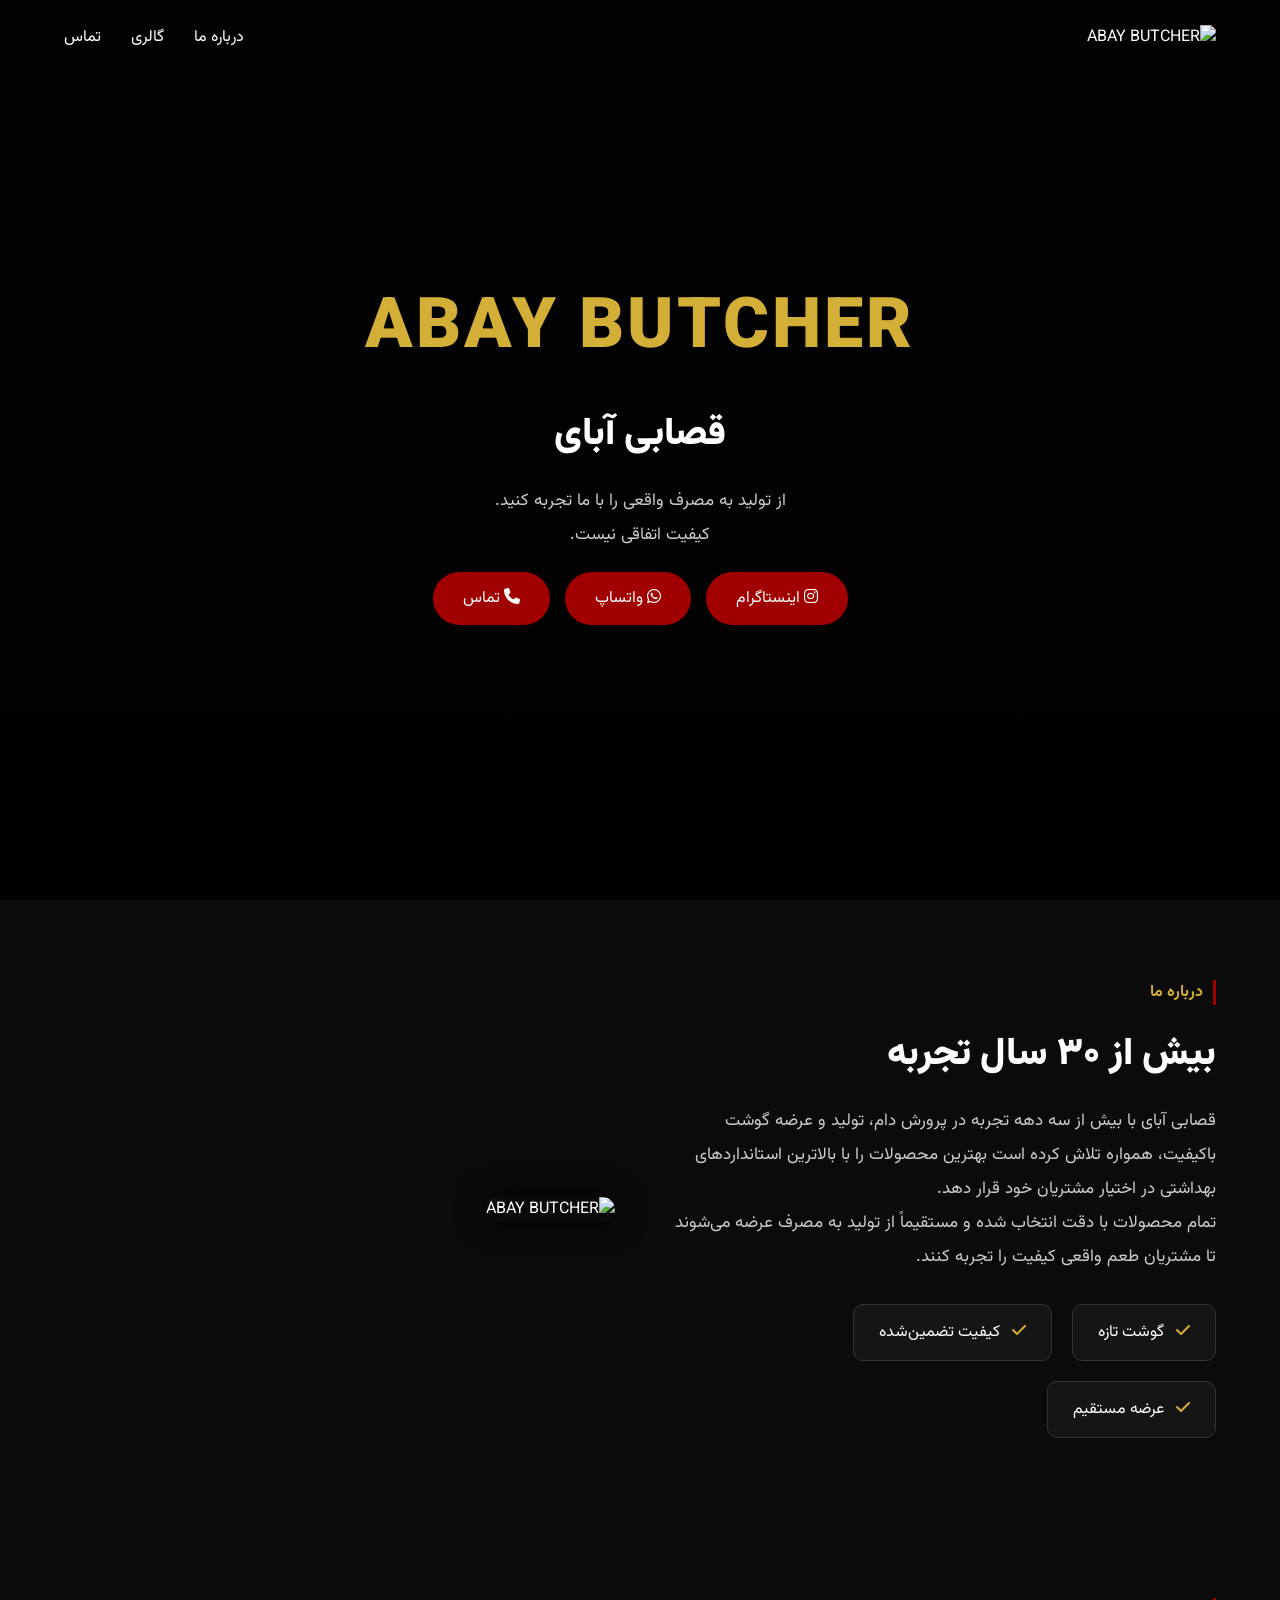
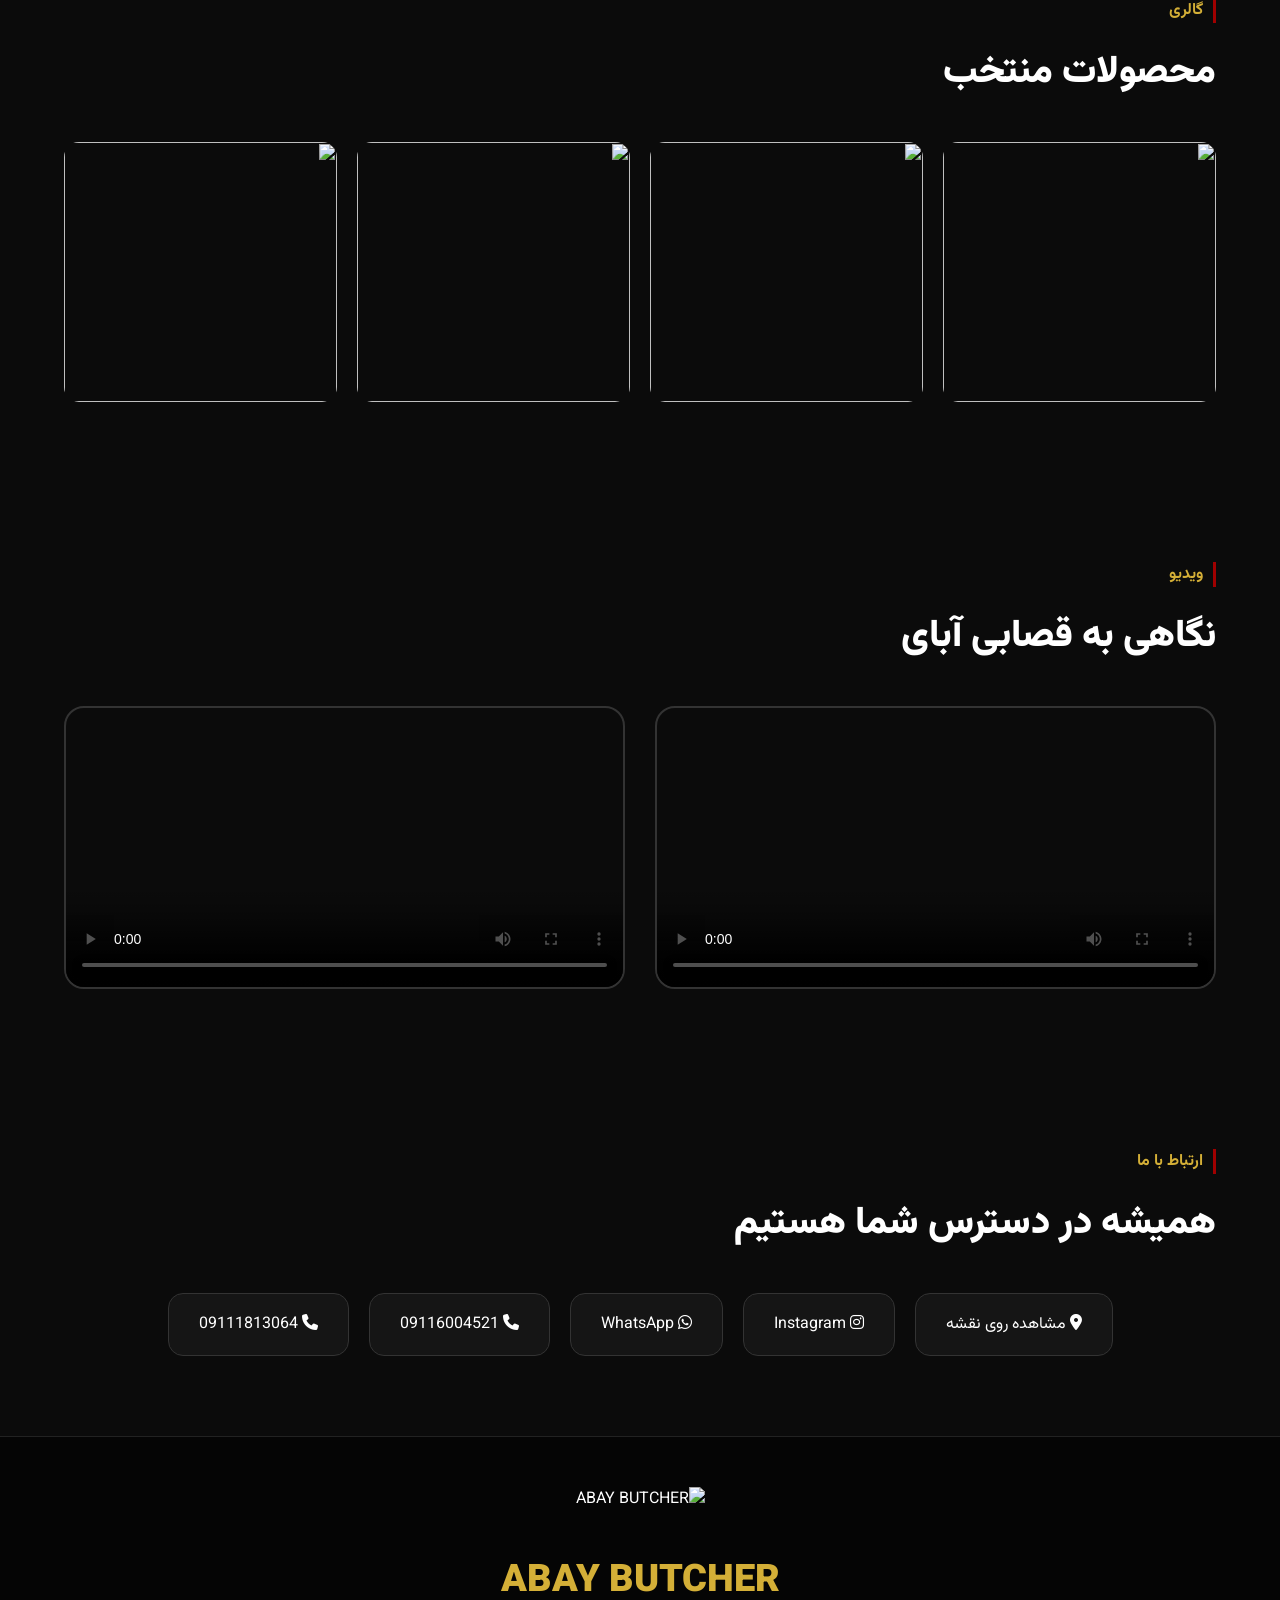
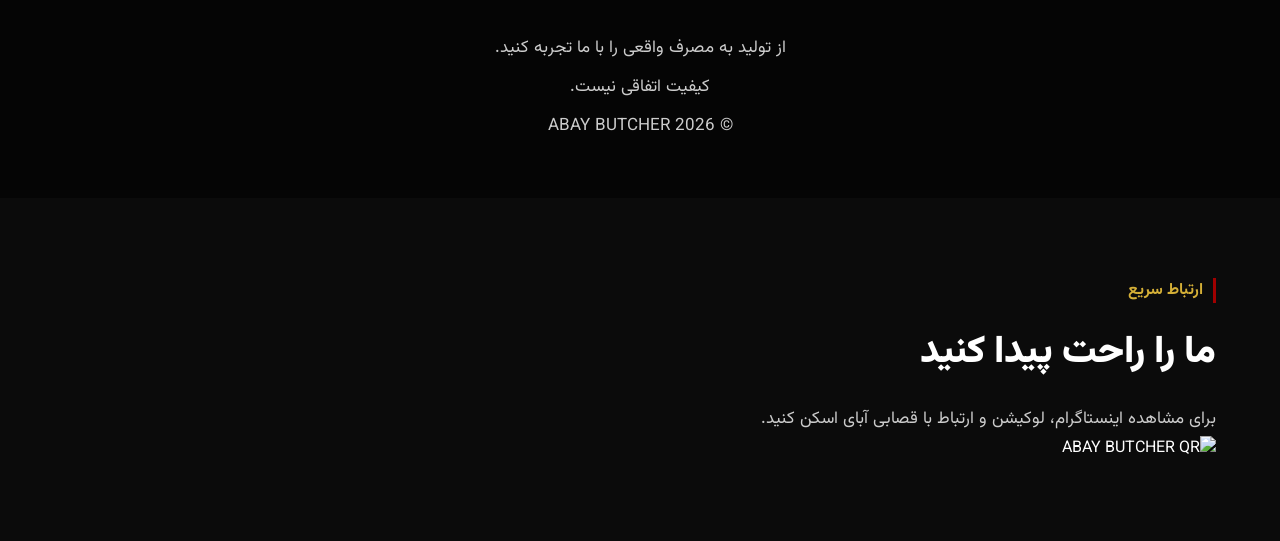
==== index.html @ 2b8b3b9b "Update index.html" ====
<!DOCTYPE html>
<html lang="fa" dir="rtl">

<head>

<meta charset="UTF-8">

<meta name="viewport" content="width=device-width, initial-scale=1.0">

<title>ABAY BUTCHER | قصابی آبای</title>

<meta name="description" content="قصابی آبای | بیش از ۳۰ سال تجربه در تولید و عرضه گوشت تازه و باکیفیت">

<link rel="stylesheet" href="style.css">

<link rel="preconnect" href="https://fonts.googleapis.com">

<link rel="preconnect" href="https://fonts.gstatic.com" crossorigin>

<link href="https://fonts.googleapis.com/css2?family=Vazirmatn:wght@300;400;500;700;900&display=swap" rel="stylesheet">

<link rel="stylesheet" href="https://cdnjs.cloudflare.com/ajax/libs/font-awesome/6.7.2/css/all.min.css">

</head>

<body>

<header class="hero">

<div class="overlay"></div>

<nav>

<div class="logo">

<img src="images/logo.png" alt="ABAY BUTCHER">

</div>

<ul>

<li><a href="#about">درباره ما</a></li>

<li><a href="#gallery">گالری</a></li>

<li><a href="#contact">تماس</a></li>

</ul>

</nav>

<div class="hero-content">

<h1>ABAY BUTCHER</h1>

<h2>قصابی آبای</h2>

<p>

از تولید به مصرف واقعی را با ما تجربه کنید.

<br>

کیفیت اتفاقی نیست.

</p>

<div class="hero-buttons">

<a href="https://www.instagram.com/abay_butcher?igsh=eGtia214ZDFleWhj" target="_blank">

<i class="fa-brands fa-instagram"></i>

اینستاگرام

</a>

<a href="https://wa.me/message/35OUMAJHIBLJH1" target="_blank">

<i class="fa-brands fa-whatsapp"></i>

واتساپ

</a>

<a href="tel:+989116004521">

<i class="fa-solid fa-phone"></i>

تماس

</a>

</div>

</div>

</header><section id="about">

<div class="container">

<div class="about-grid">

<div class="about-text">

<span class="section-tag">درباره ما</span>

<h2>بیش از ۳۰ سال تجربه</h2>

<p>

قصابی آبای با بیش از سه دهه تجربه در پرورش دام، تولید و عرضه گوشت باکیفیت، همواره تلاش کرده است بهترین محصولات را با بالاترین استانداردهای بهداشتی در اختیار مشتریان خود قرار دهد.

</p>

<p>

تمام محصولات با دقت انتخاب شده و مستقیماً از تولید به مصرف عرضه می‌شوند تا مشتریان طعم واقعی کیفیت را تجربه کنند.

</p>

<div class="features">

<div>

<i class="fa-solid fa-check"></i>

گوشت تازه

</div>

<div>

<i class="fa-solid fa-check"></i>

کیفیت تضمین‌شده

</div>

<div>

<i class="fa-solid fa-check"></i>

عرضه مستقیم

</div>

</div>

</div>

<div class="about-image">

<img src="images/owner.jpg" alt="ABAY BUTCHER">

</div>

</div>

</div>

</section>

<section id="gallery">

<div class="container">

<span class="section-tag">گالری</span>

<h2>محصولات منتخب</h2>

<div class="gallery">

<img src="images/gallery1.jpg" alt="">

<img src="images/gallery2.jpg" alt="">

<img src="images/gallery3.jpg" alt="">

<img src="images/gallery4.jpg" alt="">

</div>

</div>

</section><section id="videos">

<div class="container">

<span class="section-tag">ویدیو</span>

<h2>نگاهی به قصابی آبای</h2>

<div class="video-grid">

<video controls poster="images/gallery1.jpg">

<source src="videos/intro.mp4" type="video/mp4">

</video>

<video controls poster="images/gallery2.jpg">

<source src="videos/showcase.mp4" type="video/mp4">

</video>

</div>

</div>

</section>

<section id="contact">

<div class="container">

<span class="section-tag">ارتباط با ما</span>

<h2>همیشه در دسترس شما هستیم</h2>

<div class="contact-box">

<a href="https://maps.app.goo.gl/g9ezzbFCmWpjPwpQ7" target="_blank">

<i class="fa-solid fa-location-dot"></i>

مشاهده روی نقشه

</a>

<a href="https://www.instagram.com/abay_butcher?igsh=eGtia214ZDFleWhj" target="_blank">

<i class="fa-brands fa-instagram"></i>

Instagram

</a>

<a href="https://wa.me/message/35OUMAJHIBLJH1" target="_blank">

<i class="fa-brands fa-whatsapp"></i>

WhatsApp

</a>

<a href="tel:+989116004521">

<i class="fa-solid fa-phone"></i>

09116004521

</a>

<a href="tel:+989111813064">

<i class="fa-solid fa-phone"></i>

09111813064

</a>

</div>

</div>

</section>

<footer>

<img src="images/logo.png" class="footer-logo" alt="ABAY BUTCHER">

<h2>ABAY BUTCHER</h2>

<p>

از تولید به مصرف واقعی را با ما تجربه کنید.

</p>

<p>

کیفیت اتفاقی نیست.

</p>

<p>

© 2026 ABAY BUTCHER

</p>

</footer>

<script src="script.js"></script>

</body>

</html>
<section id="qr">

<div class="container qr-box">

<span class="section-tag">ارتباط سریع</span>

<h2>ما را راحت پیدا کنید</h2>

<p>
برای مشاهده اینستاگرام، لوکیشن و ارتباط با قصابی آبای اسکن کنید.
</p>

<img src="images/abay-qr.png" alt="ABAY BUTCHER QR">

</div>

</section>
---- style.css ----
@import url('https://fonts.googleapis.com/css2?family=Vazirmatn:wght@300;400;500;700;900&display=swap');

*{
    margin:0;
    padding:0;
    box-sizing:border-box;
}

html{
    scroll-behavior:smooth;
}

body{
    font-family:'Vazirmatn',sans-serif;
    background:#0b0b0b;
    color:#fff;
    direction:rtl;
}

a{
    text-decoration:none;
    color:white;
}

.container{
    width:90%;
    max-width:1200px;
    margin:auto;
}

section{
    padding:80px 0;
}

h2{
    font-size:38px;
    margin:20px 0;
    font-weight:900;
}

p{
    color:#ccc;
    line-height:2;
    font-size:17px;
}


/* HERO */

.hero{
    height:100vh;
    background:
    linear-gradient(rgba(0,0,0,.75),rgba(0,0,0,.9)),
    url("images/background.jpg") center/cover;
    position:relative;
}

nav{
    display:flex;
    justify-content:space-between;
    align-items:center;
    padding:25px 5%;
    position:relative;
    z-index:2;
}

.logo img{
    width:90px;
}

nav ul{
    display:flex;
    list-style:none;
    gap:30px;
}

nav ul li a{
    transition:.3s;
}

nav ul li a:hover{
    color:#d4af37;
}


.hero-content{
    position:absolute;
    top:50%;
    left:50%;
    transform:translate(-50%,-50%);
    text-align:center;
    width:90%;
}

.hero-content h1{
    font-size:70px;
    font-weight:900;
    color:#d4af37;
    letter-spacing:3px;
}

.hero-content h2{
    color:#fff;
}

.hero-content p{
    margin:20px 0;
}


.hero-buttons{
    display:flex;
    justify-content:center;
    gap:15px;
    flex-wrap:wrap;
}

.hero-buttons a{
    background:#a00000;
    padding:14px 30px;
    border-radius:30px;
    transition:.3s;
}

.hero-buttons a:hover{
    background:#d4af37;
    color:#000;
}


/* SECTION TITLE */

.section-tag{
    color:#d4af37;
    border-right:3px solid #a00000;
    padding-right:10px;
    font-weight:bold;
}


/* ABOUT */

.about-grid{
    display:grid;
    grid-template-columns:1fr 1fr;
    gap:50px;
    align-items:center;
}

.about-image img{
    width:100%;
    border-radius:20px;
    box-shadow:0 0 30px #000;
}

.features{
    display:flex;
    gap:20px;
    margin-top:30px;
    flex-wrap:wrap;
}

.features div{
    background:#151515;
    padding:15px 25px;
    border-radius:10px;
    border:1px solid #333;
}

.features i{
    color:#d4af37;
    margin-left:8px;
}


/* GALLERY */

.gallery{
    display:grid;
    grid-template-columns:repeat(4,1fr);
    gap:20px;
    margin-top:40px;
}

.gallery img{
    width:100%;
    height:260px;
    object-fit:cover;
    border-radius:15px;
    transition:.4s;
}

.gallery img:hover{
    transform:scale(1.05);
}


/* VIDEO */

.video-grid{
    display:grid;
    grid-template-columns:1fr 1fr;
    gap:30px;
    margin-top:40px;
}

.video-grid video{
    width:100%;
    border-radius:20px;
    border:2px solid #333;
}


/* CONTACT */

.contact-box{
    display:flex;
    justify-content:center;
    gap:20px;
    flex-wrap:wrap;
    margin-top:40px;
}

.contact-box a{
    background:#151515;
    border:1px solid #333;
    padding:18px 30px;
    border-radius:15px;
    transition:.3s;
}

.contact-box a:hover{
    background:#a00000;
    border-color:#d4af37;
}


/* FOOTER */

footer{
    background:#050505;
    text-align:center;
    padding:50px 20px;
    border-top:1px solid #222;
}

.footer-logo{
    width:100px;
    margin-bottom:20px;
}

footer h2,
footer h3{
    color:#d4af37;
}

footer p{
    margin:5px;
}


/* MOBILE */

@media(max-width:768px){

nav{
    flex-direction:column;
    gap:20px;
}

nav ul{
    gap:15px;
}

.hero-content h1{
    font-size:42px;
}

.about-grid{
    grid-template-columns:1fr;
}

.gallery{
    grid-template-columns:1fr 1fr;
}

.video-grid{
    grid-template-columns:1fr;
}

h2{
    font-size:30px;
}

}

@media(max-width:450px){

.gallery{
    grid-template-columns:1fr;
}

.hero-buttons a{
    width:100%;
}

}

/* SCROLL ANIMATION */

.hidden{
    opacity:0;
    transform:translateY(40px);
    transition:all .8s ease;
}

.show{
    opacity:1;
    transform:translateY(0);
}


/* PREMIUM EFFECTS */

.hero-content{
    animation:heroShow 1.5s ease;
}

@keyframes heroShow{
    from{
        opacity:0;
        transform:translate(-50%,-40%);
    }
    to{
        opacity:1;
        transform:translate(-50%,-50%);
    }
}


.logo img{
    transition:.4s;
}

.logo img:hover{
    transform:scale(1.1) rotate(3deg);
}


.contact-box a,
.hero-buttons a{
    position:relative;
    overflow:hidden;
}


.contact-box a::before,
.hero-buttons a::before{
    content:"";
    position:absolute;
    top:0;
    left:-100%;
    width:100%;
    height:100%;
    background:rgba(212,175,55,.25);
    transition:.4s;
}

.contact-box a:hover::before,
.hero-buttons a:hover::before{
    left:0;
}
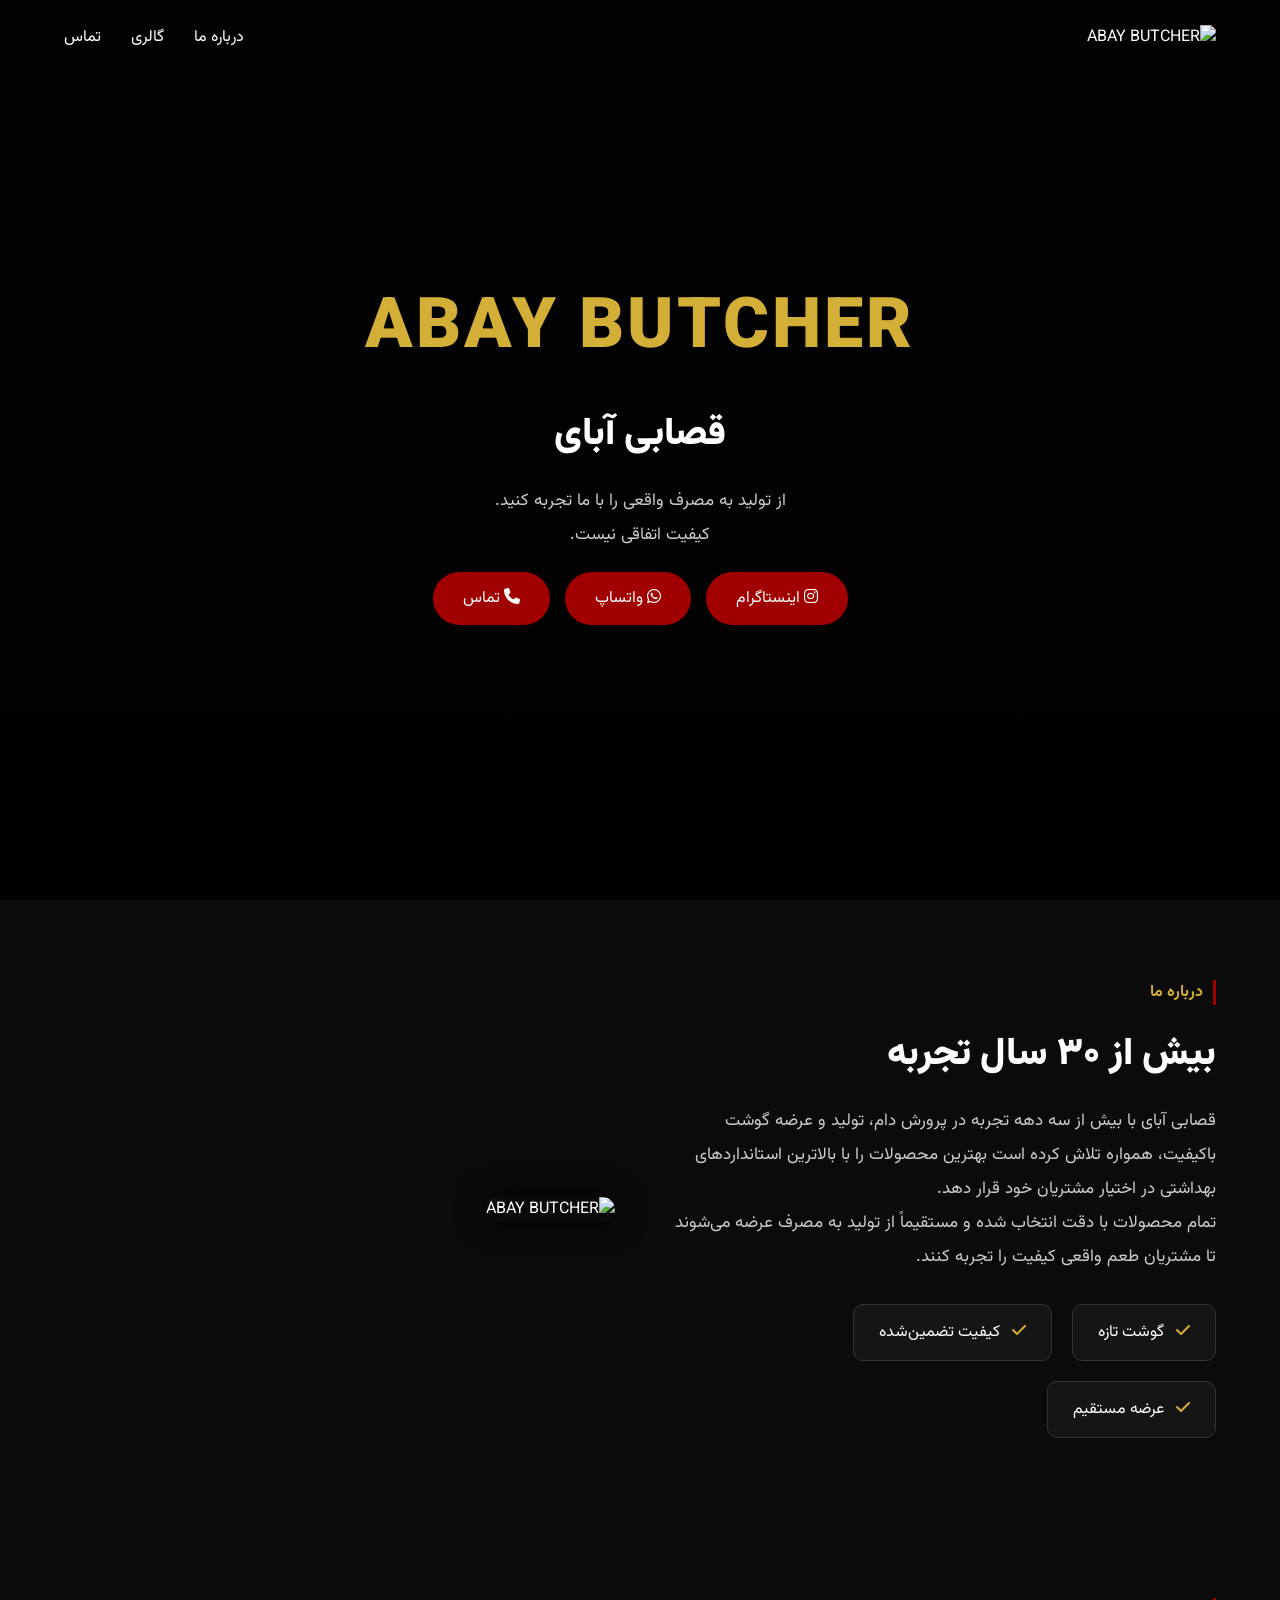
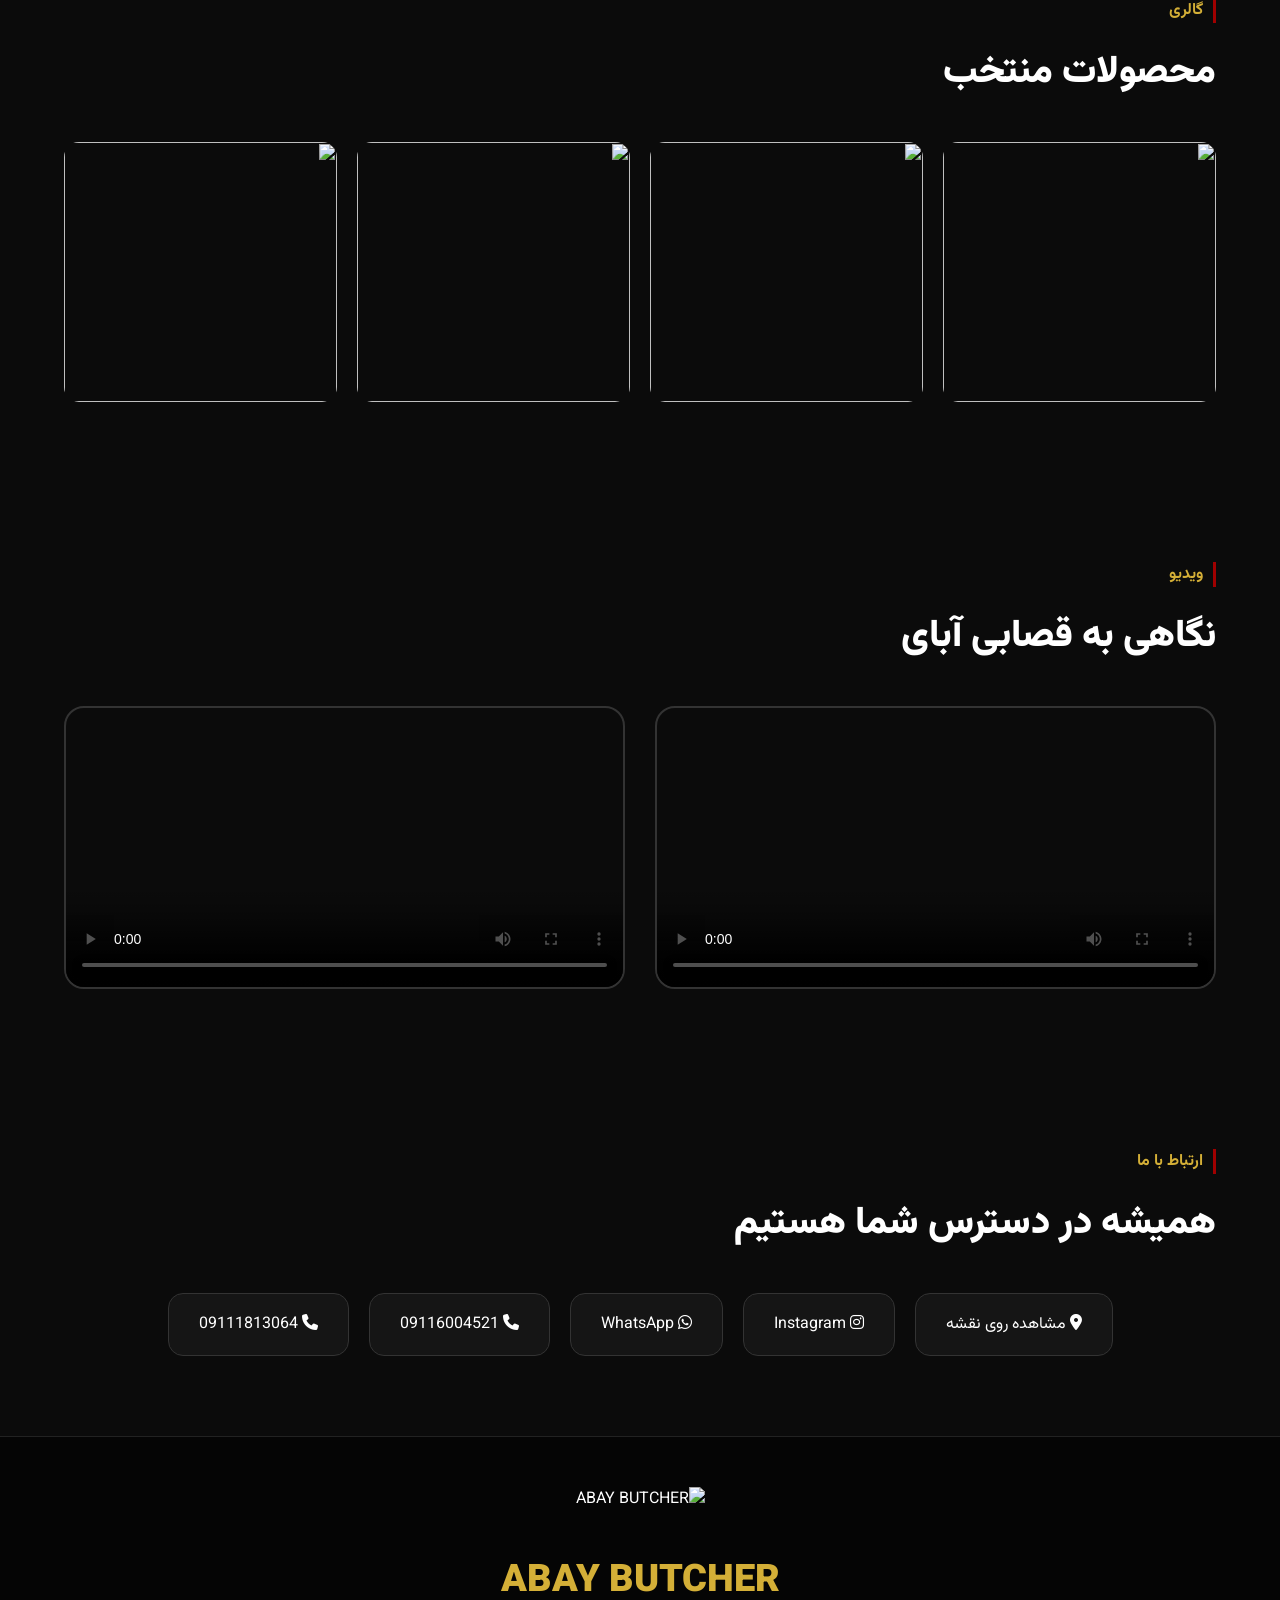
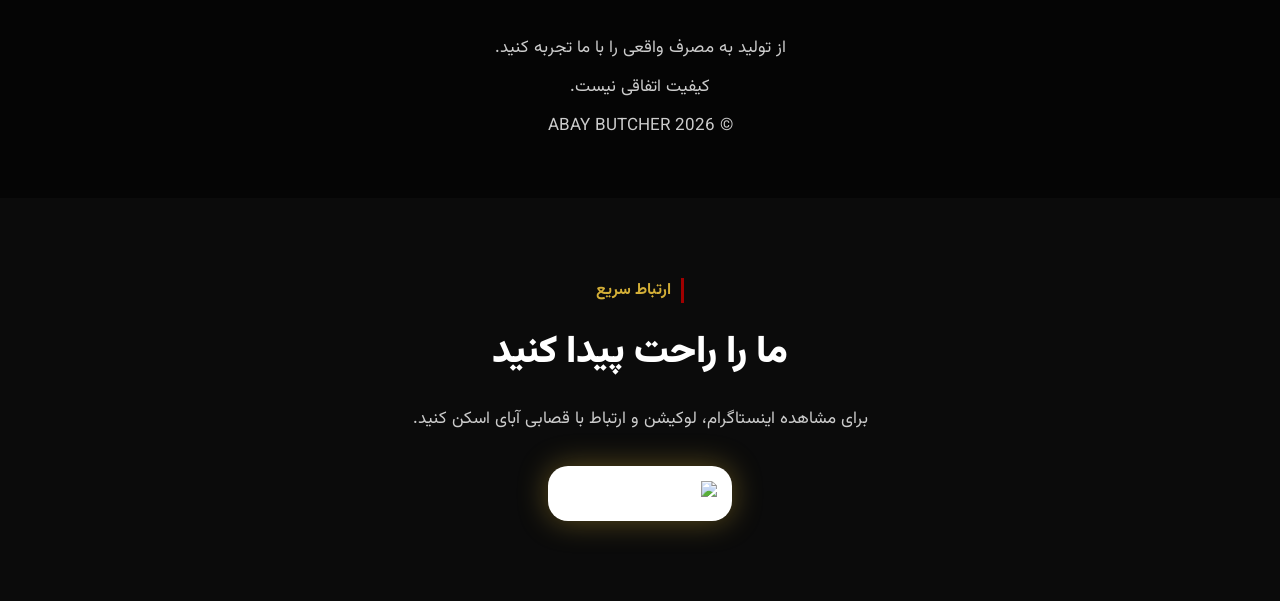
==== commit 48a23c64: "Update index.html" ====
--- a/index.html
+++ b/index.html
@@ -196,7 +196,59 @@
 <video controls poster="images/gallery1.jpg">
 
 <source src="videos/intro.mp4" type="video/mp4">
-
+<section id="products">
+
+<div class="container">
+
+<span class="section-tag">محصولات</span>
+
+<h2>محصولات ویژه آبای</h2>
+
+<div class="products-grid">
+
+<div class="product-card">
+
+<img src="images/beef.jpg" alt="گوشت گاو">
+
+<h3>گوشت گاو ممتاز</h3>
+
+<p>
+انتخاب شده از دام‌های باکیفیت، تازه و مستقیم از تولید.
+</p>
+
+</div>
+
+
+<div class="product-card">
+
+<img src="images/buffalo.jpg" alt="گوشت گاومیش">
+
+<h3>گوشت گاومیش</h3>
+
+<p>
+طعم اصیل، کیفیت بالا و مناسب برای مشتریان خاص.
+</p>
+
+</div>
+
+
+<div class="product-card">
+
+<img src="images/sheep.jpg" alt="گوشت گوسفند">
+
+<h3>گوشت گوسفندی</h3>
+
+<p>
+تازه، سالم و آماده مصرف روزانه.
+</p>
+
+</div>
+
+</div>
+
+</div>
+
+</section>
 </video>
 
 <video controls poster="images/gallery2.jpg">
--- a/style.css
+++ b/style.css
@@ -370,3 +370,21 @@
 .hero-buttons a:hover::before{
     left:0;
 }
+/* QR CODE */
+
+.qr-box{
+    text-align:center;
+}
+
+.qr-box img{
+    width:220px;
+    margin-top:30px;
+    padding:15px;
+    background:#fff;
+    border-radius:20px;
+    box-shadow:0 0 30px rgba(212,175,55,.4);
+}
+
+.qr-box p{
+    margin-top:15px;
+}
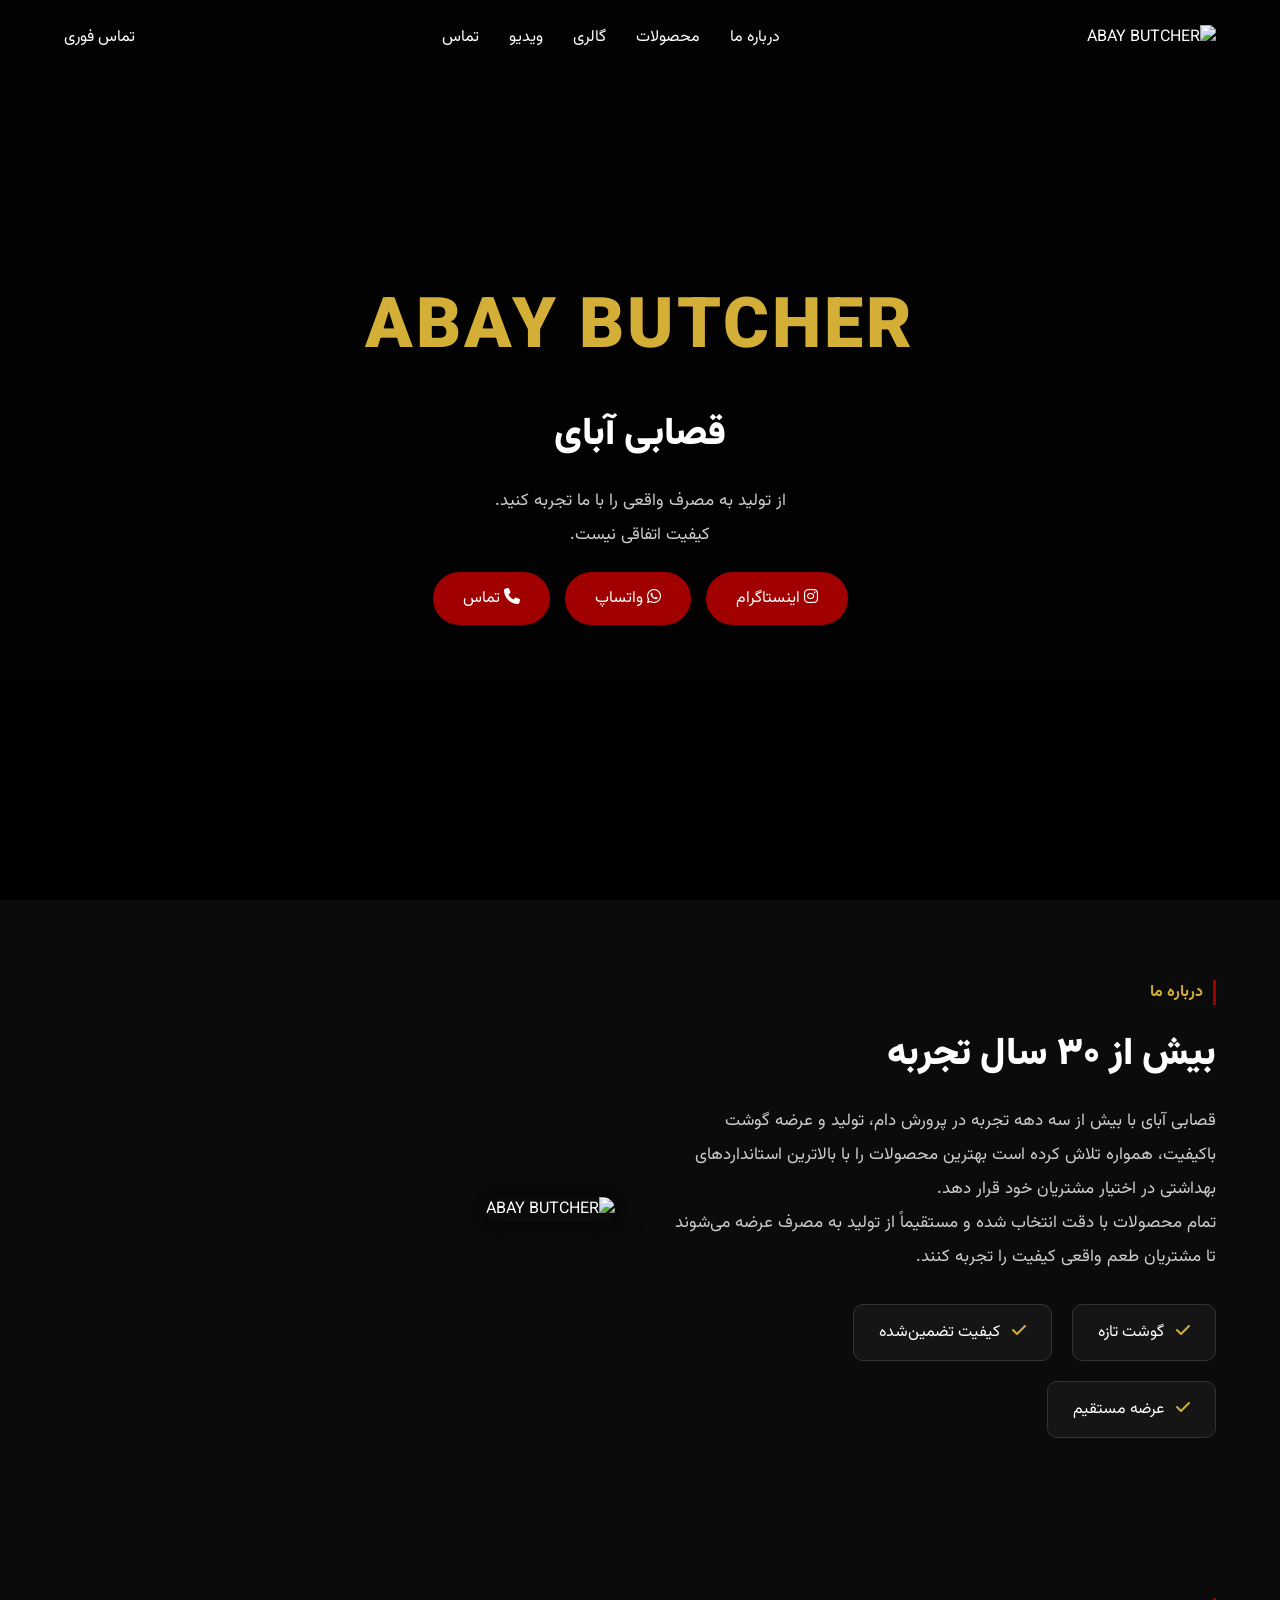
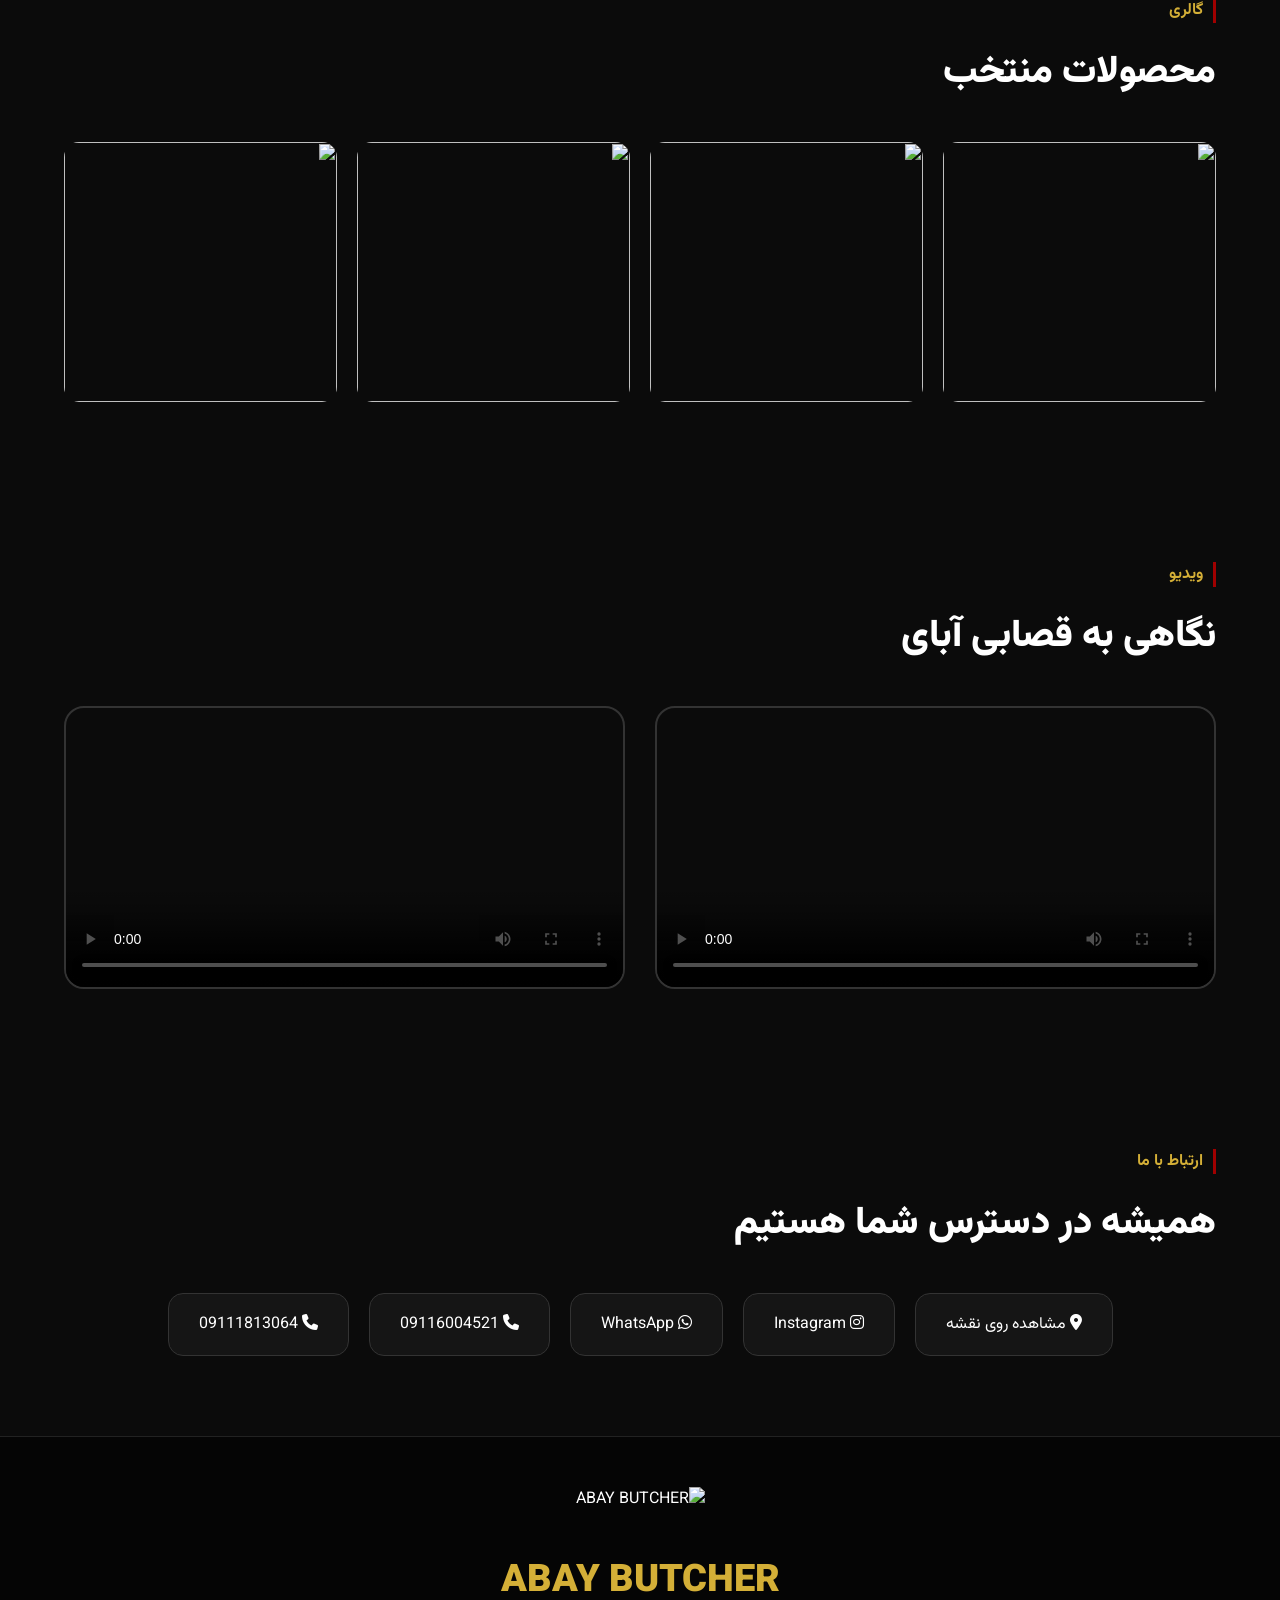
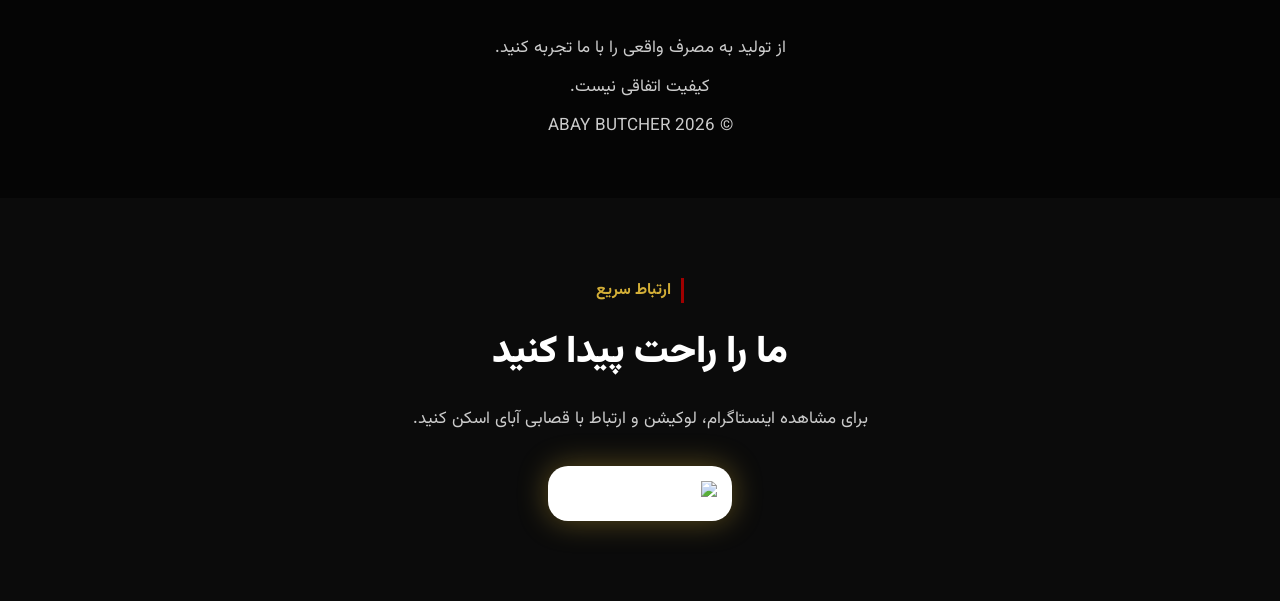
==== commit 586b7845: "Update index.html" ====
--- a/index.html
+++ b/index.html
@@ -29,26 +29,26 @@
 
 <div class="overlay"></div>
 
+
 <nav>
 
 <div class="logo">
-
 <img src="images/logo.png" alt="ABAY BUTCHER">
-
 </div>
 
 <ul>
-
 <li><a href="#about">درباره ما</a></li>
-
+<li><a href="#products">محصولات</a></li>
 <li><a href="#gallery">گالری</a></li>
-
+<li><a href="#videos">ویدیو</a></li>
 <li><a href="#contact">تماس</a></li>
-
 </ul>
 
+<a class="nav-call" href="tel:+989116004521">
+تماس فوری
+</a>
+
 </nav>
-
 <div class="hero-content">
 
 <h1>ABAY BUTCHER</h1>
--- a/style.css
+++ b/style.css
@@ -388,3 +388,54 @@
 .qr-box p{
     margin-top:15px;
 }
+/* PRODUCTS */
+
+.products-grid{
+    display:grid;
+    grid-template-columns:repeat(3,1fr);
+    gap:30px;
+    margin-top:40px;
+}
+
+
+.product-card{
+    background:#111;
+    border:1px solid #333;
+    border-radius:20px;
+    overflow:hidden;
+    transition:.4s;
+    text-align:center;
+}
+
+
+.product-card:hover{
+    transform:translateY(-10px);
+    border-color:#d4af37;
+}
+
+
+.product-card img{
+    width:100%;
+    height:250px;
+    object-fit:cover;
+}
+
+
+.product-card h3{
+    color:#d4af37;
+    margin:20px 0 10px;
+}
+
+
+.product-card p{
+    padding:0 20px 25px;
+}
+
+
+@media(max-width:768px){
+
+.products-grid{
+    grid-template-columns:1fr;
+}
+
+}
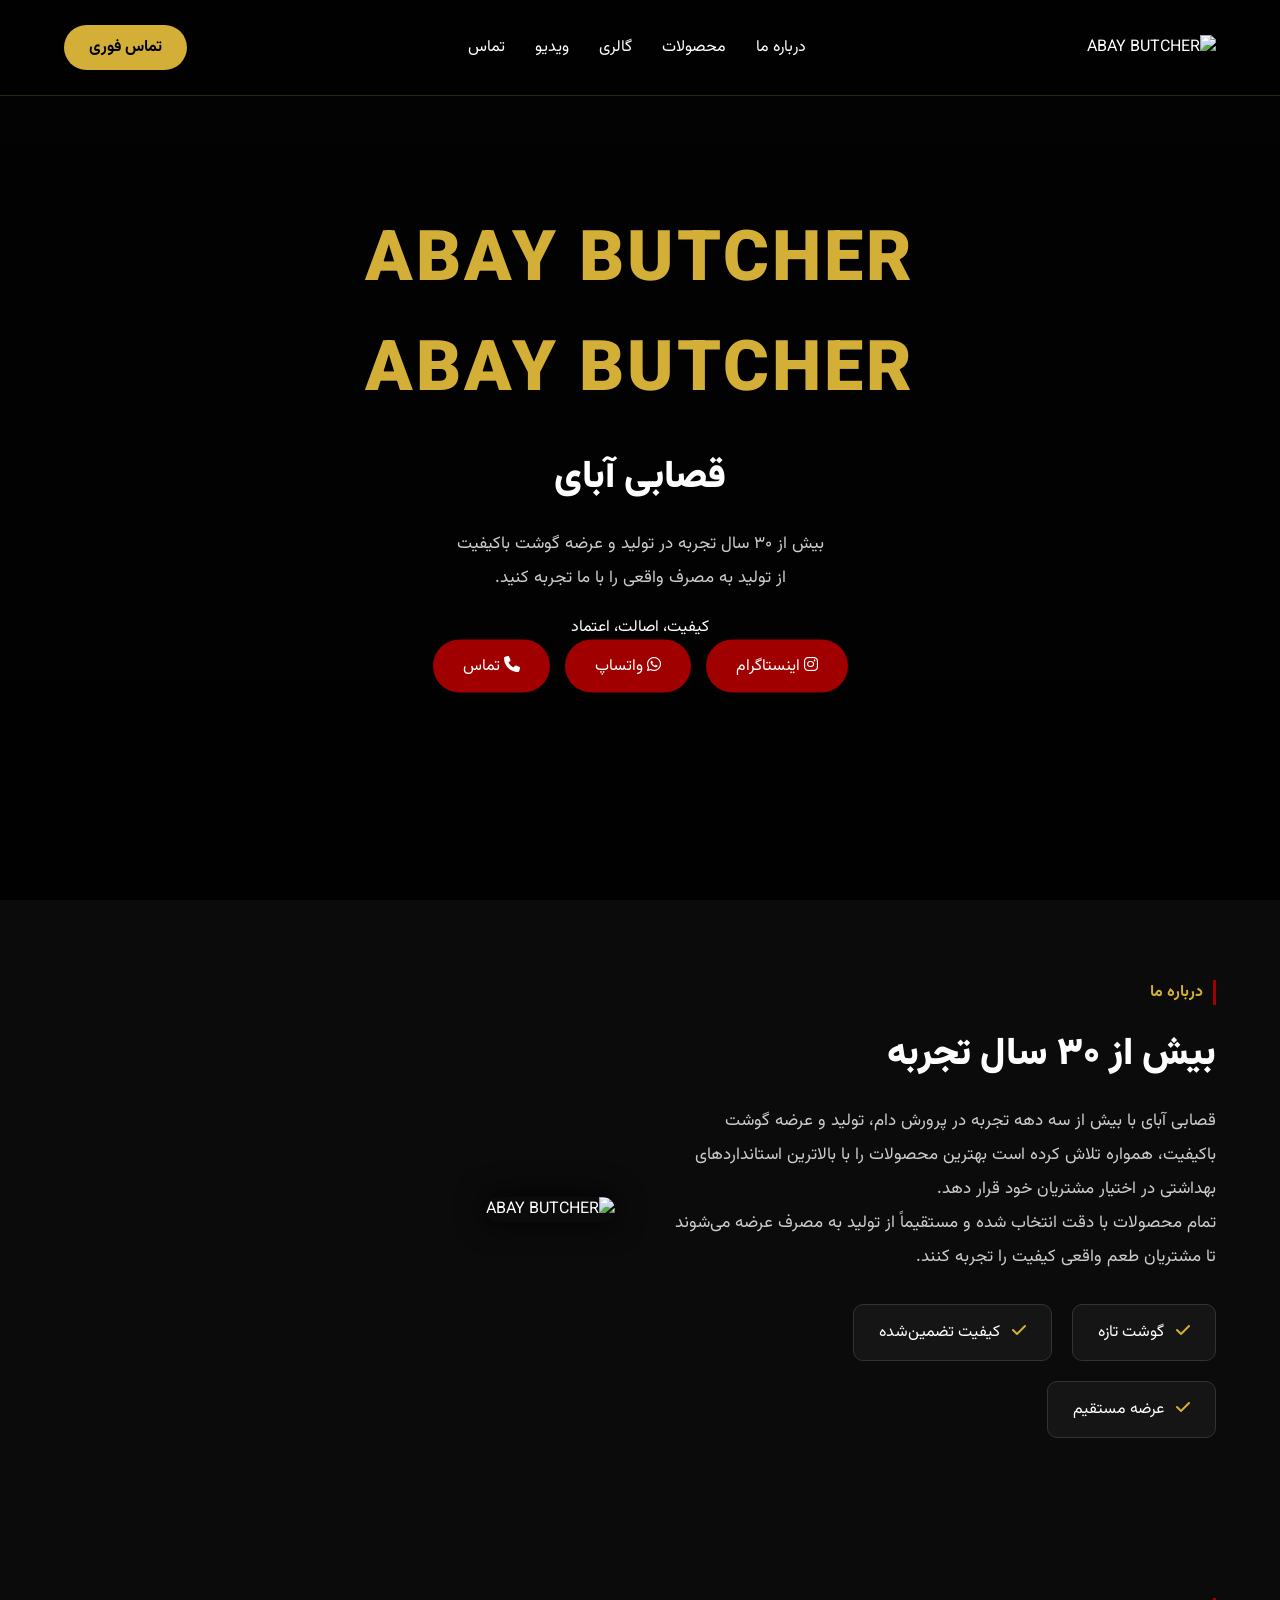
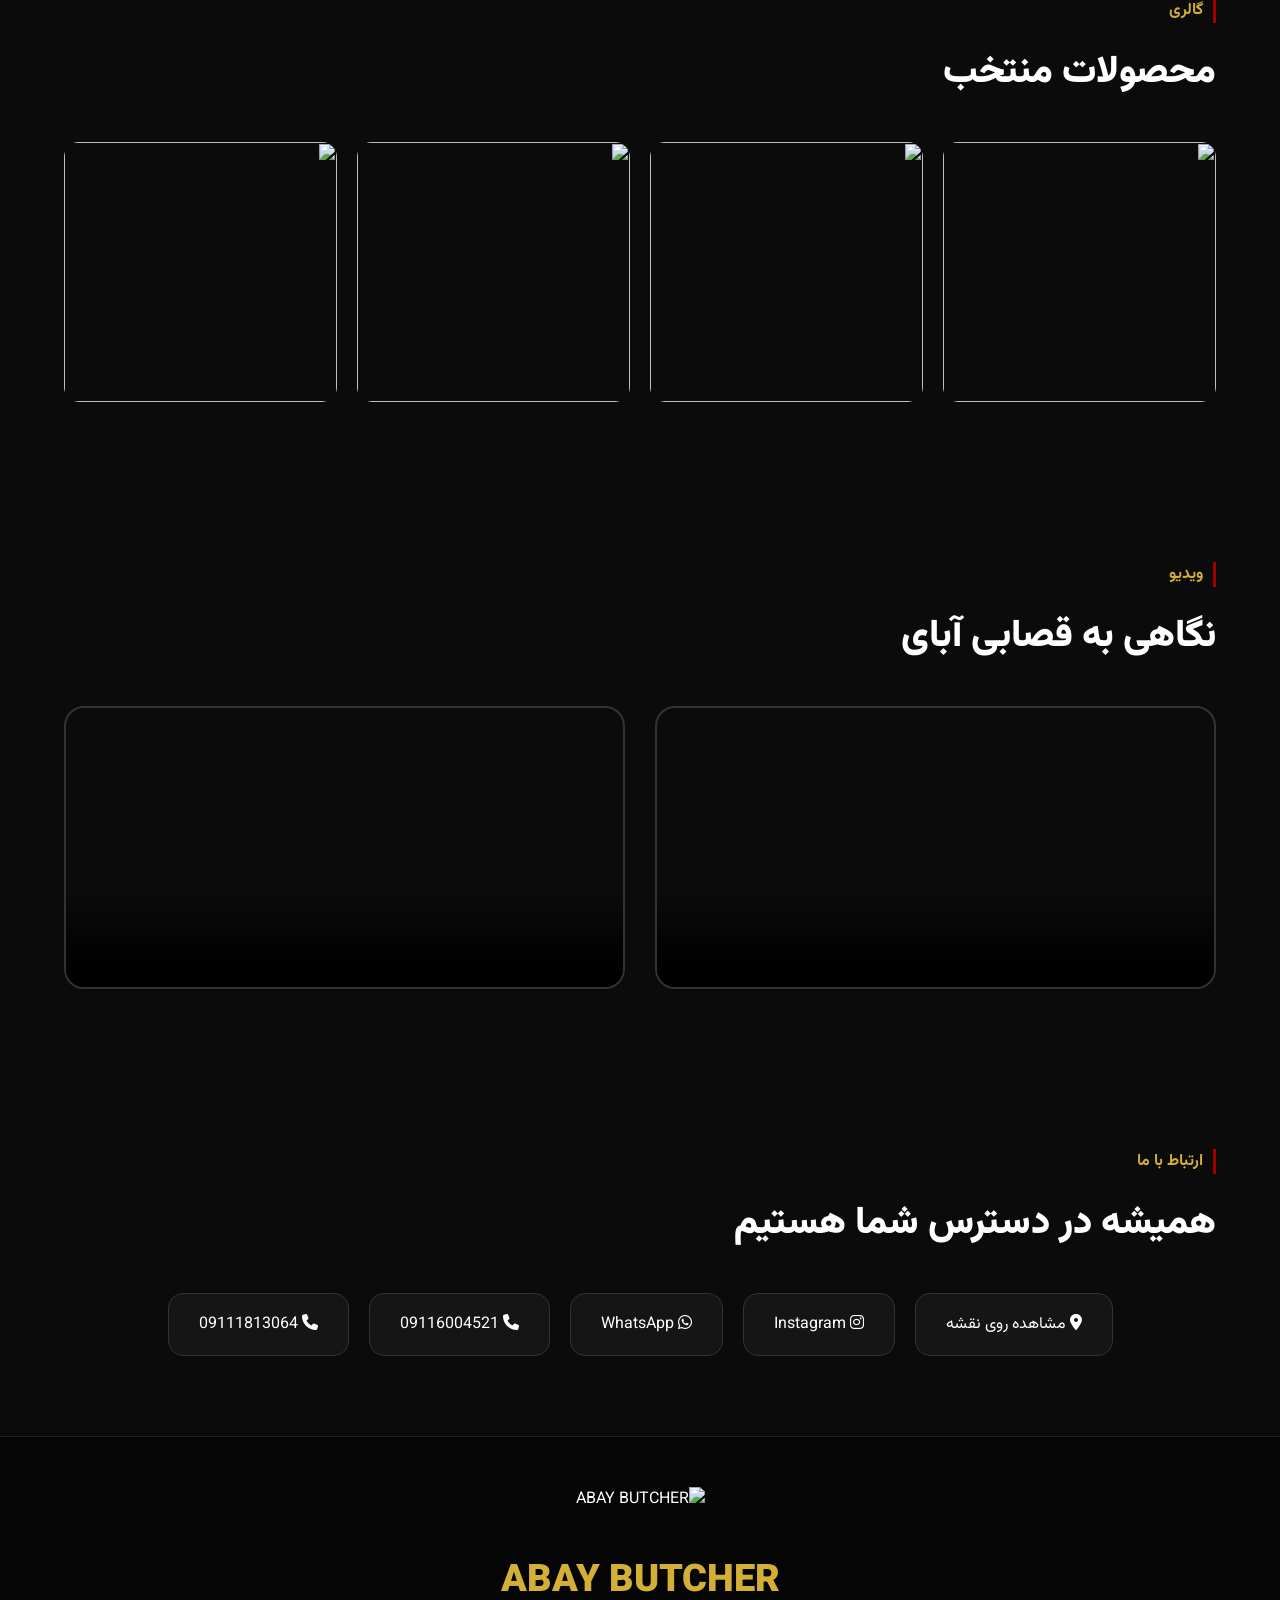
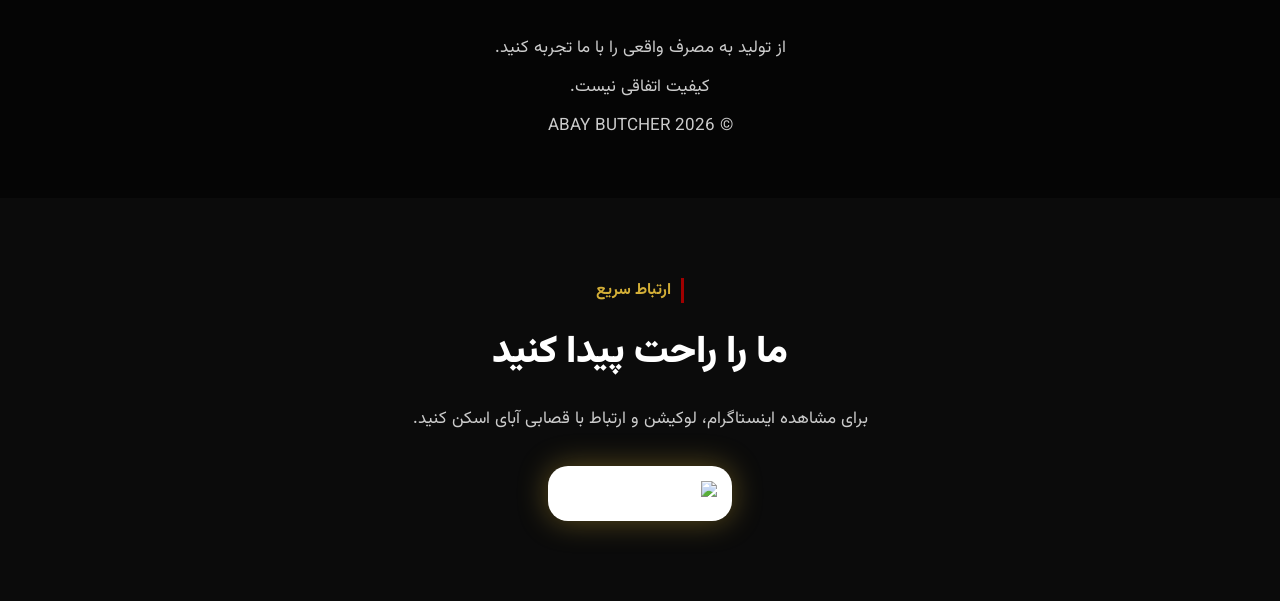
==== commit 24960057: "Update index.html" ====
--- a/index.html
+++ b/index.html
@@ -53,18 +53,19 @@
 
 <h1>ABAY BUTCHER</h1>
 
+<h1>ABAY BUTCHER</h1>
+
 <h2>قصابی آبای</h2>
 
 <p>
-
+بیش از ۳۰ سال تجربه در تولید و عرضه گوشت باکیفیت
+<br>
 از تولید به مصرف واقعی را با ما تجربه کنید.
-
-<br>
-
-کیفیت اتفاقی نیست.
-
-</p>
-
+</p>
+
+<div class="hero-badge">
+کیفیت، اصالت، اعتماد
+</div>
 <div class="hero-buttons">
 
 <a href="https://www.instagram.com/abay_butcher?igsh=eGtia214ZDFleWhj" target="_blank">
--- a/style.css
+++ b/style.css
@@ -439,3 +439,27 @@
 }
 
 }
+/* NAV CALL BUTTON */
+
+.nav-call{
+    background:#d4af37;
+    color:#000;
+    padding:10px 25px;
+    border-radius:30px;
+    font-weight:700;
+    transition:.3s;
+}
+
+.nav-call:hover{
+    background:#fff;
+    transform:scale(1.05);
+}
+
+
+/* NAV GLASS EFFECT */
+
+nav{
+    background:rgba(0,0,0,.35);
+    backdrop-filter:blur(10px);
+    border-bottom:1px solid rgba(212,175,55,.2);
+}
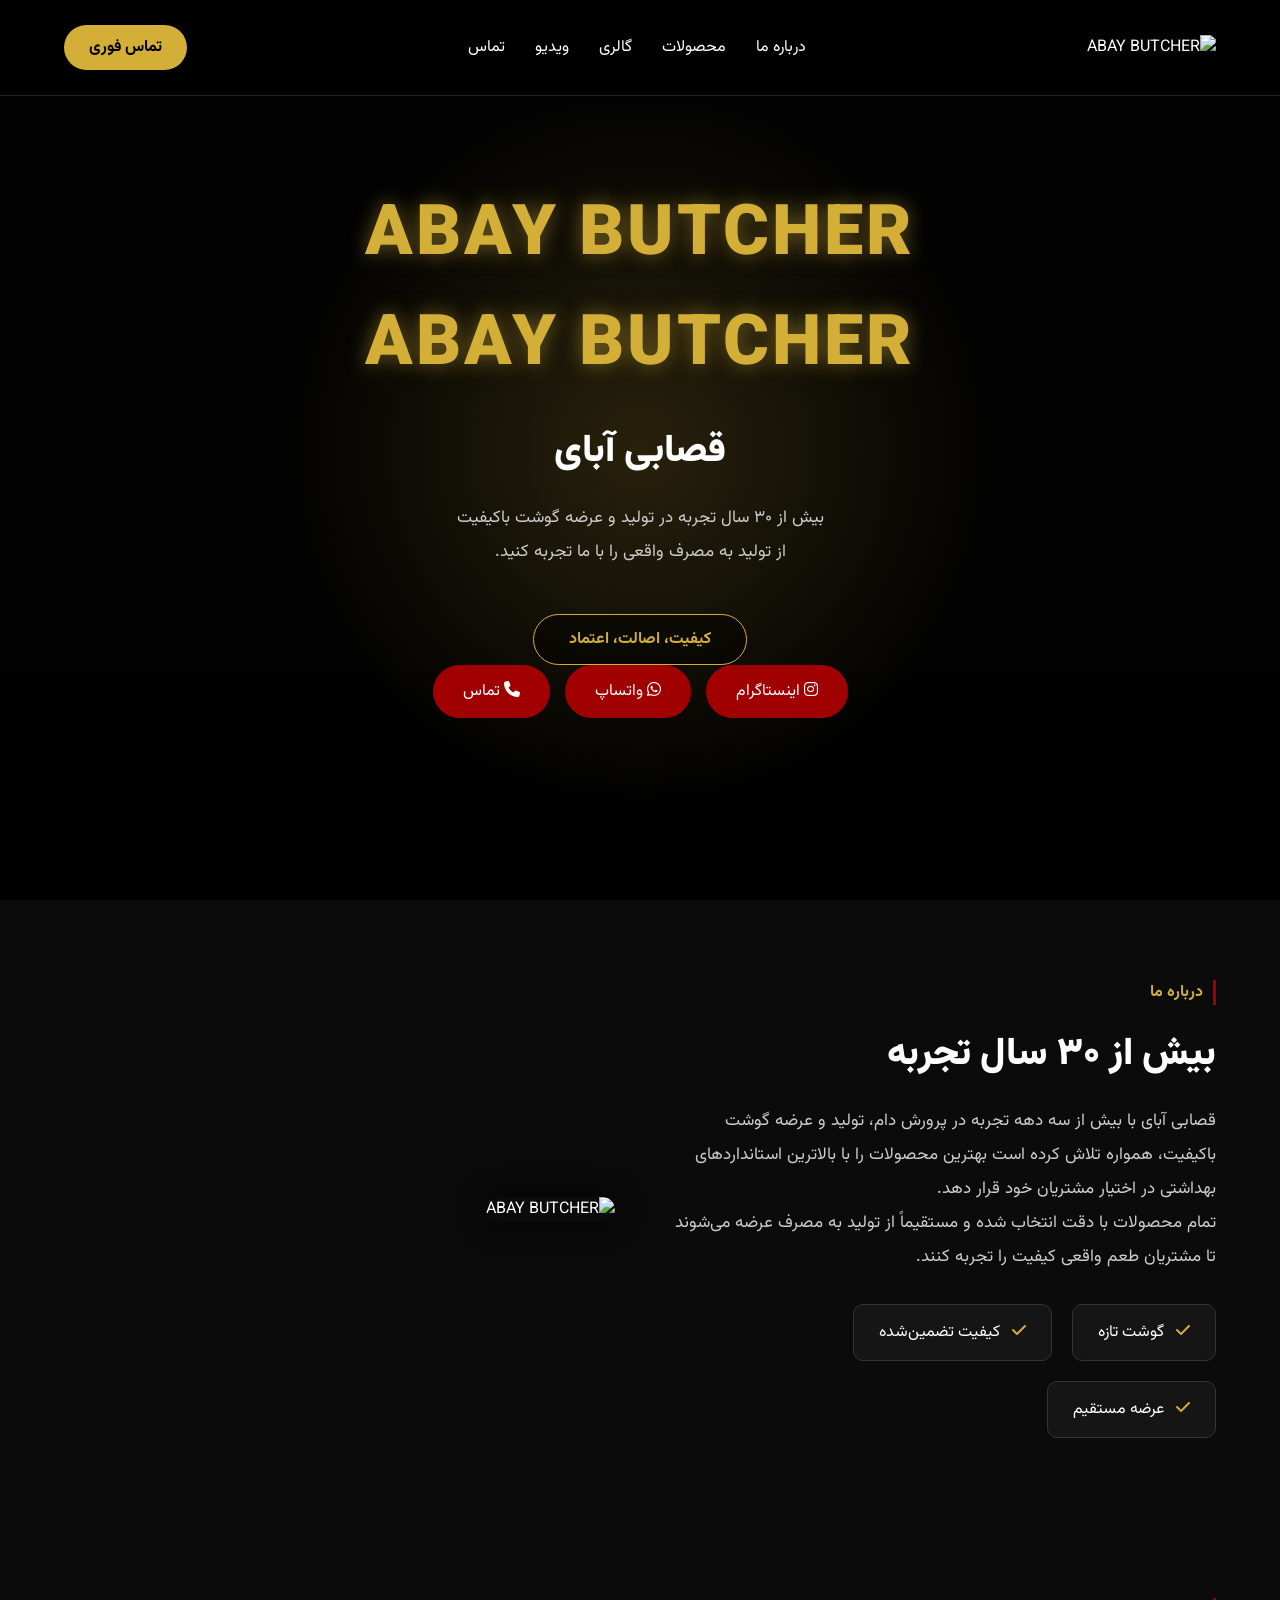
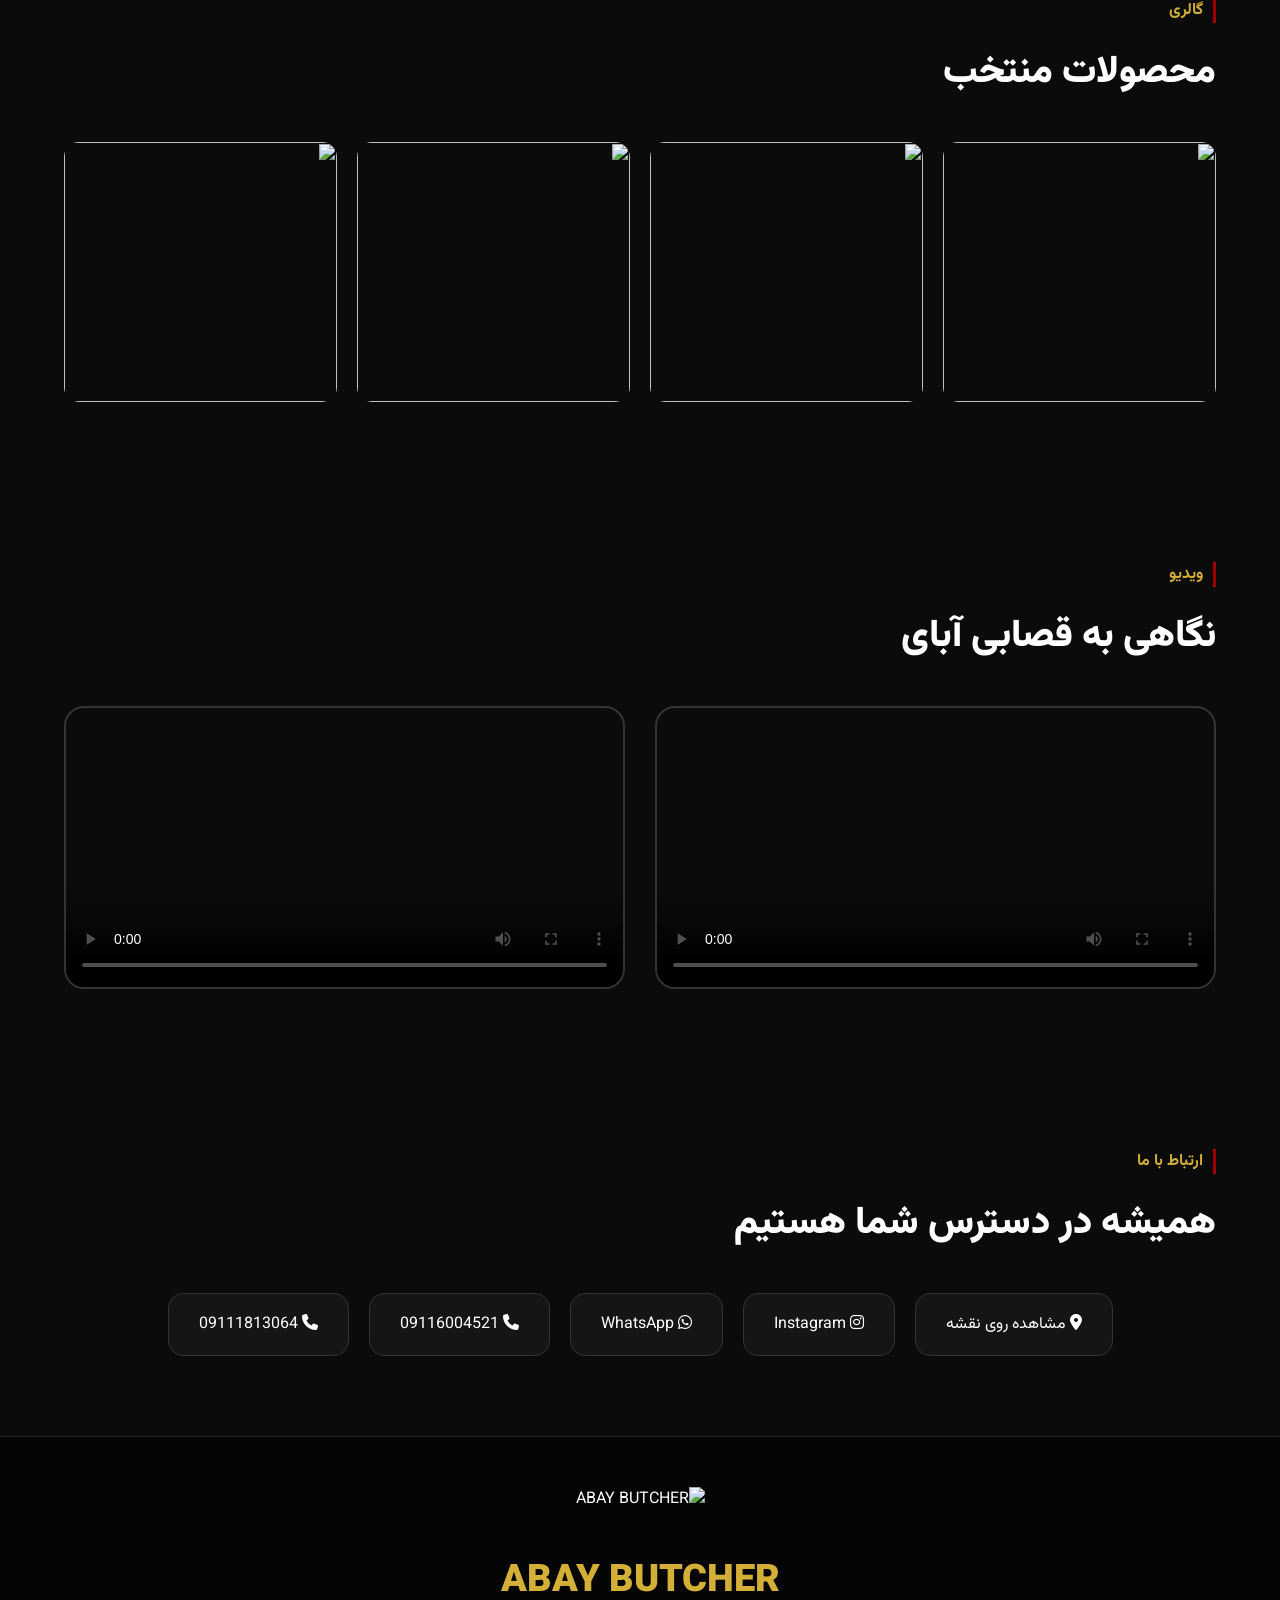
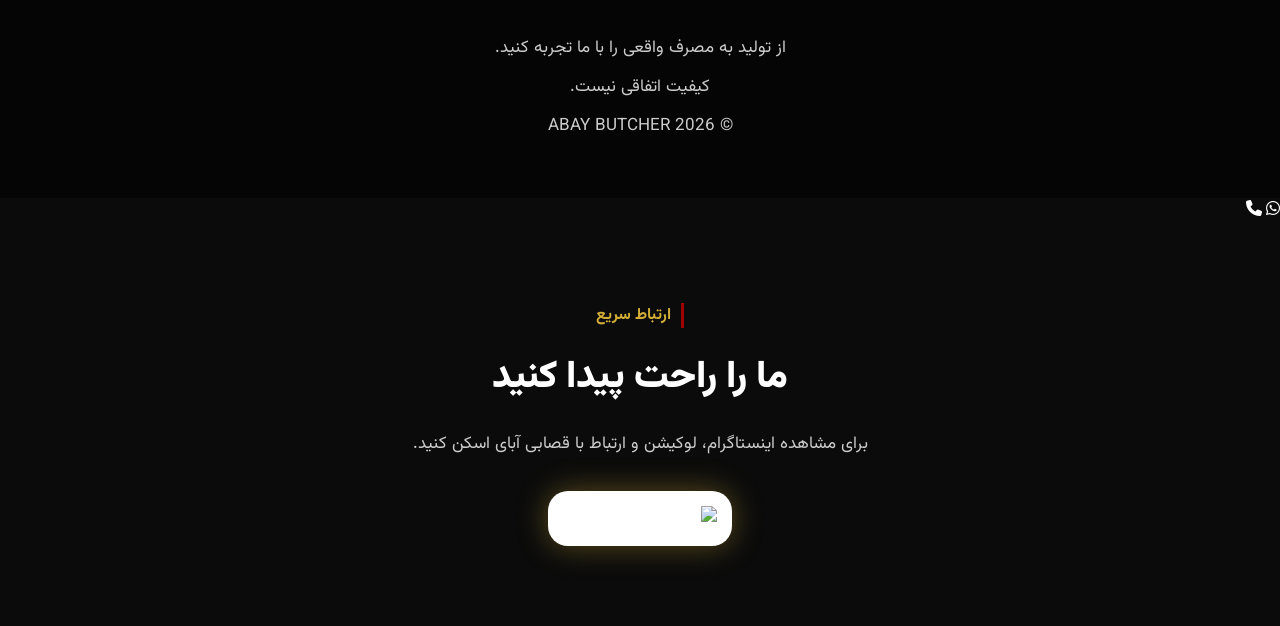
==== commit 5adebc35: "Update index.html" ====
--- a/index.html
+++ b/index.html
@@ -345,7 +345,27 @@
 </p>
 
 </footer>
-
+<!-- FLOATING BUTTONS -->
+
+<div class="floating-buttons">
+
+<a href="https://wa.me/message/35OUMAJHIBLJH1" 
+class="whatsapp-float"
+target="_blank">
+
+<i class="fa-brands fa-whatsapp"></i>
+
+</a>
+
+
+<a href="tel:+989116004521" 
+class="call-float">
+
+<i class="fa-solid fa-phone"></i>
+
+</a>
+
+</div>
 <script src="script.js"></script>
 
 </body>
--- a/style.css
+++ b/style.css
@@ -463,3 +463,39 @@
     backdrop-filter:blur(10px);
     border-bottom:1px solid rgba(212,175,55,.2);
 }
+/* HERO PREMIUM */
+
+.hero::after{
+    content:"";
+    position:absolute;
+    inset:0;
+    background:
+    radial-gradient(circle at center,
+    rgba(212,175,55,.18),
+    transparent 45%);
+    pointer-events:none;
+}
+
+
+.hero-content{
+    z-index:2;
+}
+
+
+.hero-content h1{
+    text-shadow:
+    0 0 20px rgba(212,175,55,.5);
+}
+
+
+.hero-badge{
+    display:inline-block;
+    margin-top:25px;
+    padding:12px 35px;
+    border:1px solid #d4af37;
+    border-radius:50px;
+    color:#d4af37;
+    font-weight:700;
+    background:rgba(0,0,0,.4);
+    backdrop-filter:blur(5px);
+}
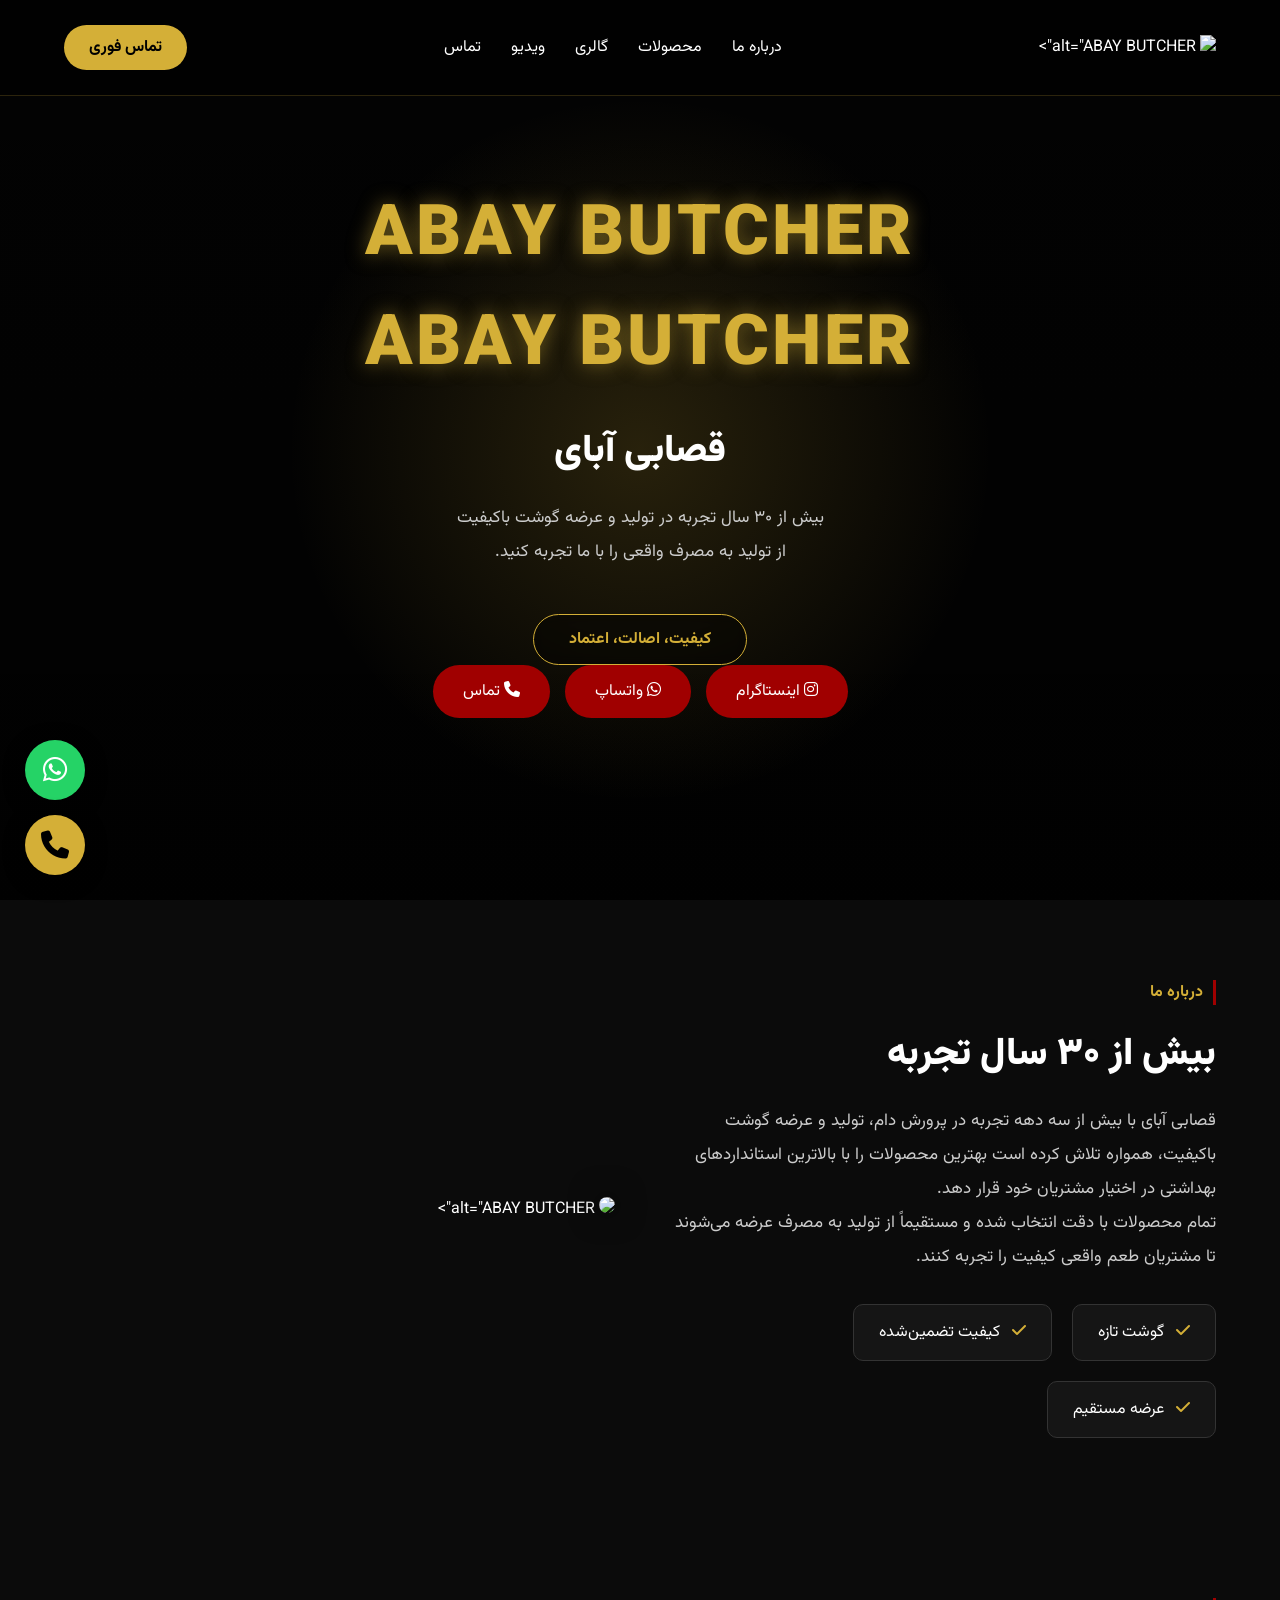
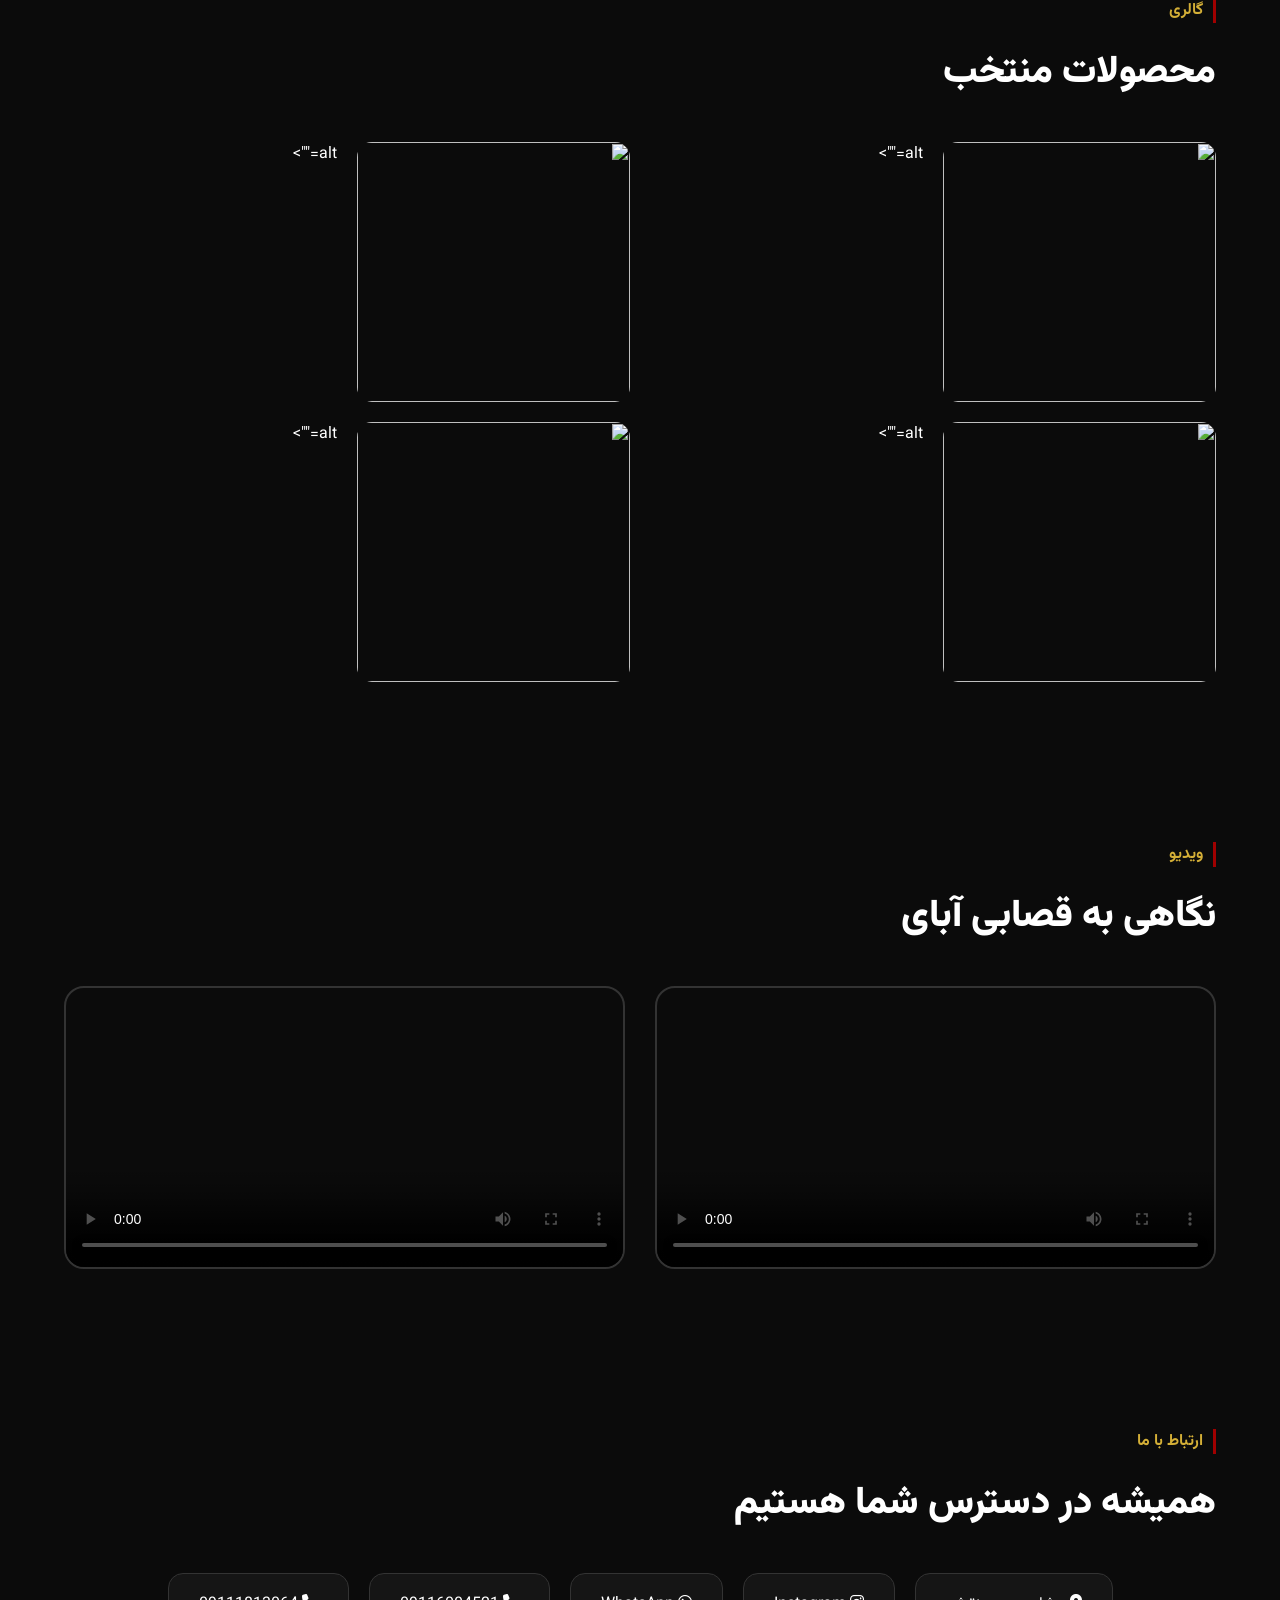
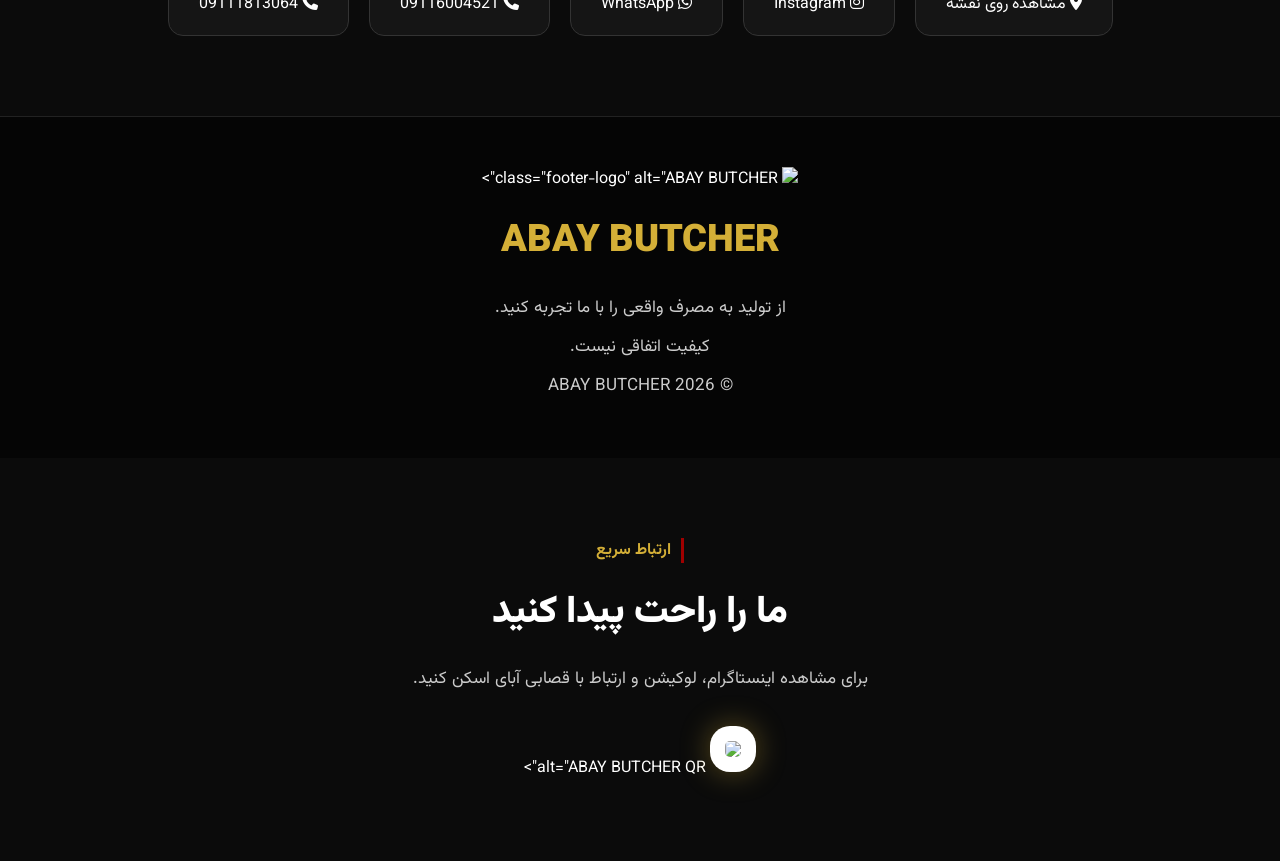
==== commit 27606ad5: "Update index.html" ====
--- a/index.html
+++ b/index.html
@@ -33,7 +33,7 @@
 <nav>
 
 <div class="logo">
-<img src="images/logo.png" alt="ABAY BUTCHER">
+<img src="images/logo.png" loading="lazy"> alt="ABAY BUTCHER">
 </div>
 
 <ul>
@@ -152,7 +152,7 @@
 
 <div class="about-image">
 
-<img src="images/owner.jpg" alt="ABAY BUTCHER">
+<img src="images/logo.png" loading="lazy"> alt="ABAY BUTCHER">
 
 </div>
 
@@ -172,13 +172,13 @@
 
 <div class="gallery">
 
-<img src="images/gallery1.jpg" alt="">
-
-<img src="images/gallery2.jpg" alt="">
-
-<img src="images/gallery3.jpg" alt="">
-
-<img src="images/gallery4.jpg" alt="">
+<img src="images/logo.png" loading="lazy"> alt="">
+
+<img src="images/logo.png" loading="lazy"> alt="">
+
+<img src="images/logo.png" loading="lazy"> alt="">
+
+<img src="images/logo.png" loading="lazy"> alt="">
 
 </div>
 
@@ -194,8 +194,8 @@
 
 <div class="video-grid">
 
-<video controls poster="images/gallery1.jpg">
-
+
+<video controls preload="metadata" poster="images/gallery1.jpg">
 <source src="videos/intro.mp4" type="video/mp4">
 <section id="products">
 
@@ -209,7 +209,7 @@
 
 <div class="product-card">
 
-<img src="images/beef.jpg" alt="گوشت گاو">
+<img src="images/logo.png" loading="lazy"> alt="گوشت گاو">
 
 <h3>گوشت گاو ممتاز</h3>
 
@@ -222,7 +222,7 @@
 
 <div class="product-card">
 
-<img src="images/buffalo.jpg" alt="گوشت گاومیش">
+<img src="images/logo.png" loading="lazy"> alt="گوشت گاومیش">
 
 <h3>گوشت گاومیش</h3>
 
@@ -235,7 +235,7 @@
 
 <div class="product-card">
 
-<img src="images/sheep.jpg" alt="گوشت گوسفند">
+<img src="images/logo.png" loading="lazy"> alt="گوشت گوسفند">
 
 <h3>گوشت گوسفندی</h3>
 
@@ -252,8 +252,8 @@
 </section>
 </video>
 
-<video controls poster="images/gallery2.jpg">
-
+
+<video controls preload="metadata" poster="images/gallery1.jpg">
 <source src="videos/showcase.mp4" type="video/mp4">
 
 </video>
@@ -322,7 +322,7 @@
 
 <footer>
 
-<img src="images/logo.png" class="footer-logo" alt="ABAY BUTCHER">
+<img src="images/logo.png" loading="lazy"> class="footer-logo" alt="ABAY BUTCHER">
 
 <h2>ABAY BUTCHER</h2>
 
@@ -383,8 +383,8 @@
 برای مشاهده اینستاگرام، لوکیشن و ارتباط با قصابی آبای اسکن کنید.
 </p>
 
-<img src="images/abay-qr.png" alt="ABAY BUTCHER QR">
-
-</div>
-
-</section>
+<img src="images/logo.png" loading="lazy"> alt="ABAY BUTCHER QR">
+
+</div>
+
+</section>
--- a/style.css
+++ b/style.css
@@ -499,3 +499,169 @@
     background:rgba(0,0,0,.4);
     backdrop-filter:blur(5px);
 }
+/* FLOATING BUTTONS */
+
+.floating-buttons{
+    position:fixed;
+    left:25px;
+    bottom:25px;
+    display:flex;
+    flex-direction:column;
+    gap:15px;
+    z-index:999;
+}
+
+
+.floating-buttons a{
+    width:60px;
+    height:60px;
+    border-radius:50%;
+    display:flex;
+    justify-content:center;
+    align-items:center;
+    font-size:28px;
+    box-shadow:0 5px 20px rgba(0,0,0,.5);
+    transition:.3s;
+}
+
+
+.whatsapp-float{
+    background:#25D366;
+    color:white;
+}
+
+
+.call-float{
+    background:#d4af37;
+    color:#000;
+}
+
+
+.floating-buttons a:hover{
+    transform:scale(1.15);
+}
+/* MOBILE OPTIMIZATION */
+
+@media(max-width:768px){
+
+    body{
+        overflow-x:hidden;
+    }
+
+    nav{
+        padding:20px;
+    }
+
+    .logo img{
+        width:75px;
+    }
+
+    nav ul{
+        flex-wrap:wrap;
+        justify-content:center;
+        font-size:14px;
+    }
+
+    .nav-call{
+        padding:8px 18px;
+        font-size:14px;
+    }
+
+
+    .hero{
+        height:90vh;
+    }
+
+
+    .hero-content{
+        width:95%;
+    }
+
+
+    .hero-content h1{
+        font-size:38px;
+    }
+
+
+    .hero-content h2{
+        font-size:25px;
+    }
+
+
+    .hero-content p{
+        font-size:15px;
+    }
+
+
+    .hero-buttons{
+        flex-direction:column;
+        width:100%;
+    }
+
+
+    .hero-buttons a{
+        width:100%;
+    }
+
+
+    section{
+        padding:50px 0;
+    }
+
+
+    .container{
+        width:92%;
+    }
+
+
+    .about-grid{
+        gap:30px;
+    }
+
+
+    .about-text h2,
+    h2{
+        font-size:28px;
+    }
+
+
+    .features{
+        flex-direction:column;
+    }
+
+
+    .features div{
+        width:100%;
+        text-align:center;
+    }
+
+
+    .gallery img{
+        height:220px;
+    }
+
+
+    .contact-box{
+        flex-direction:column;
+    }
+
+
+    .contact-box a{
+        text-align:center;
+        width:100%;
+    }
+
+
+    .floating-buttons{
+        left:15px;
+        bottom:15px;
+    }
+
+
+    .floating-buttons a{
+        width:55px;
+        height:55px;
+        font-size:24px;
+    }
+
+}
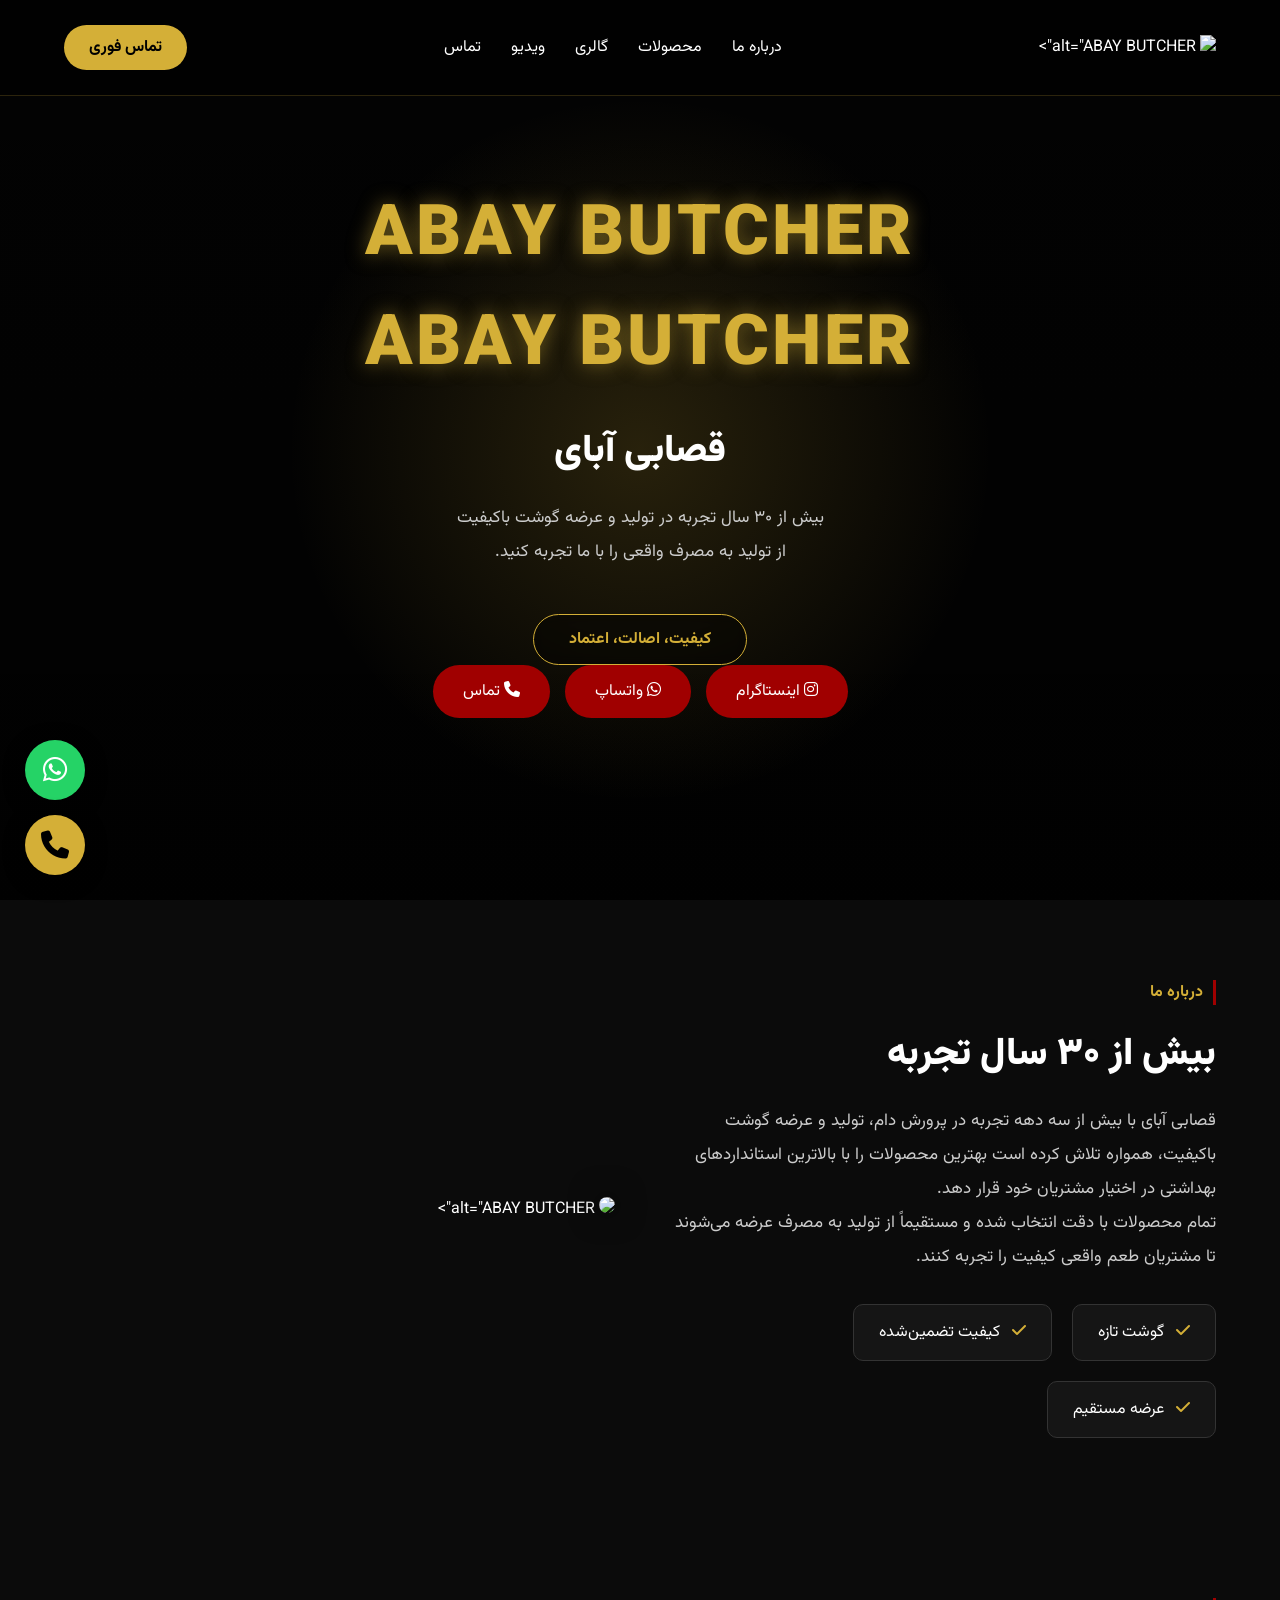
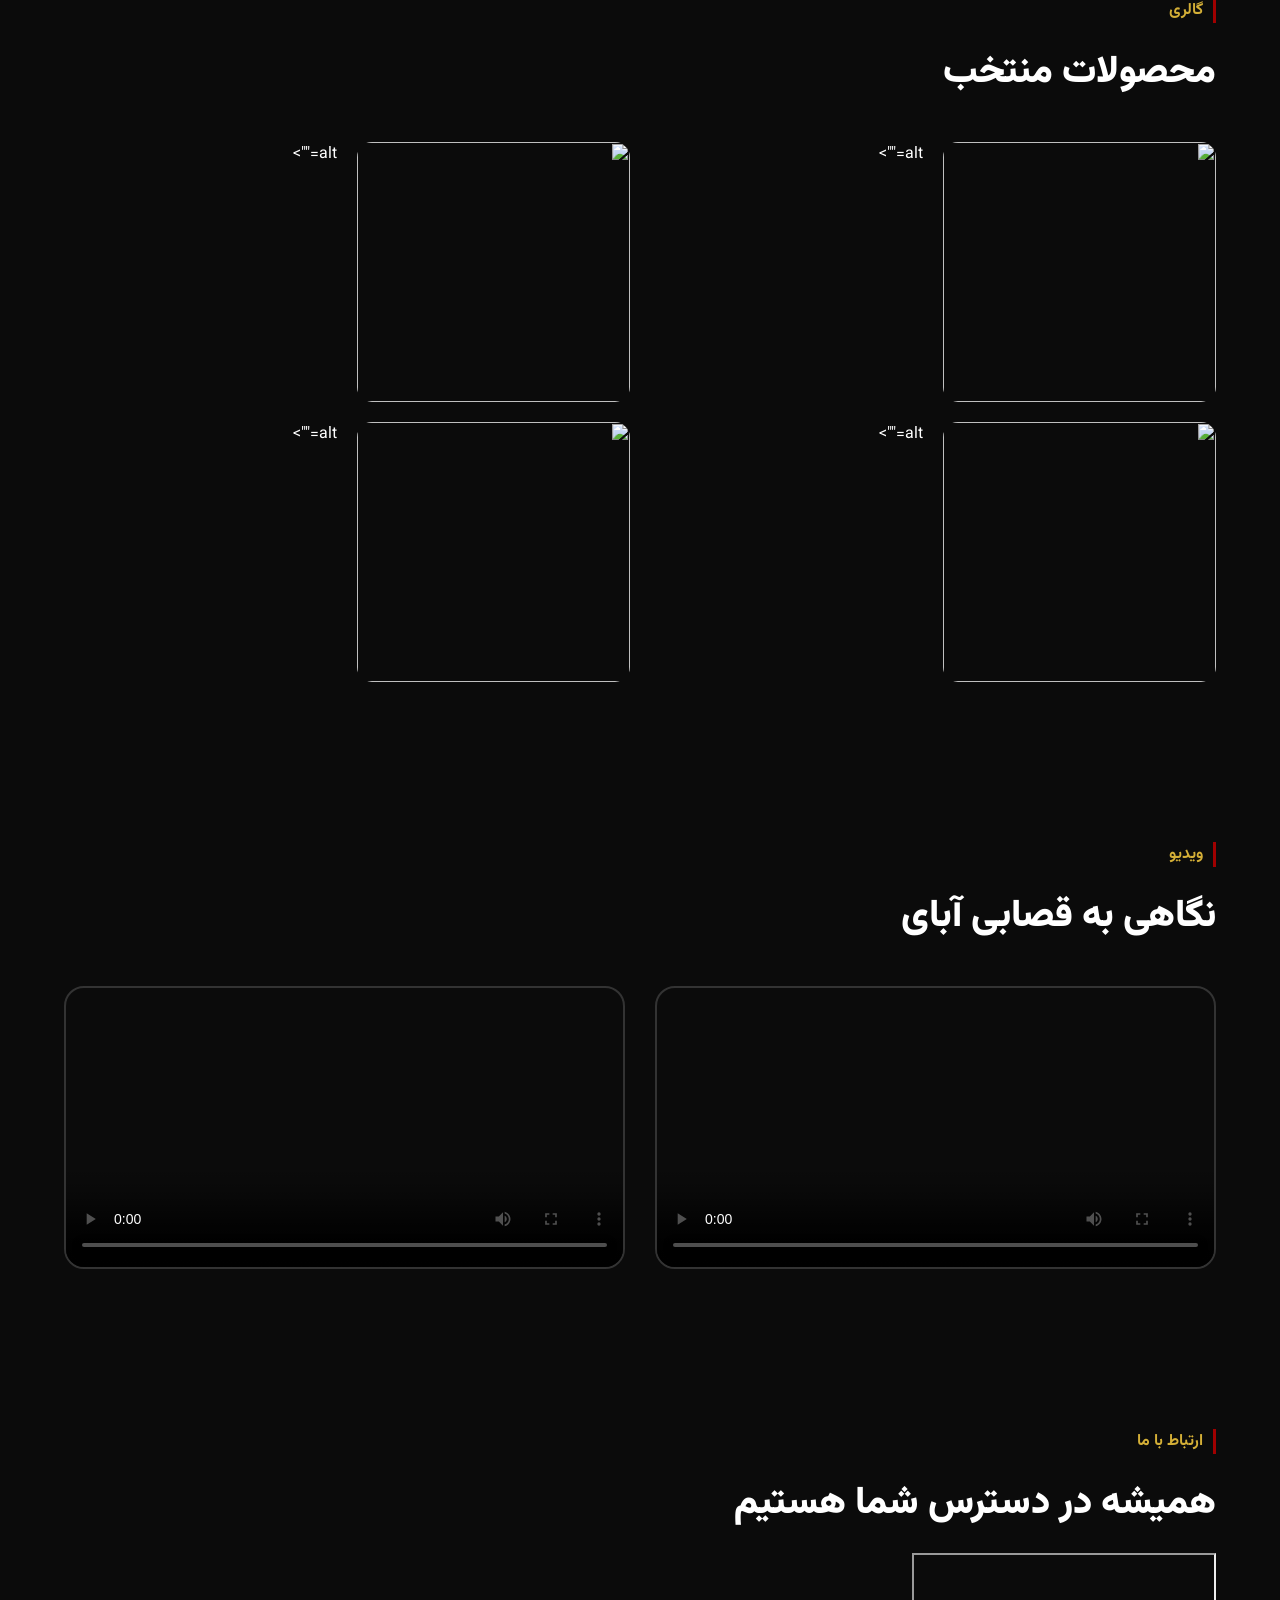
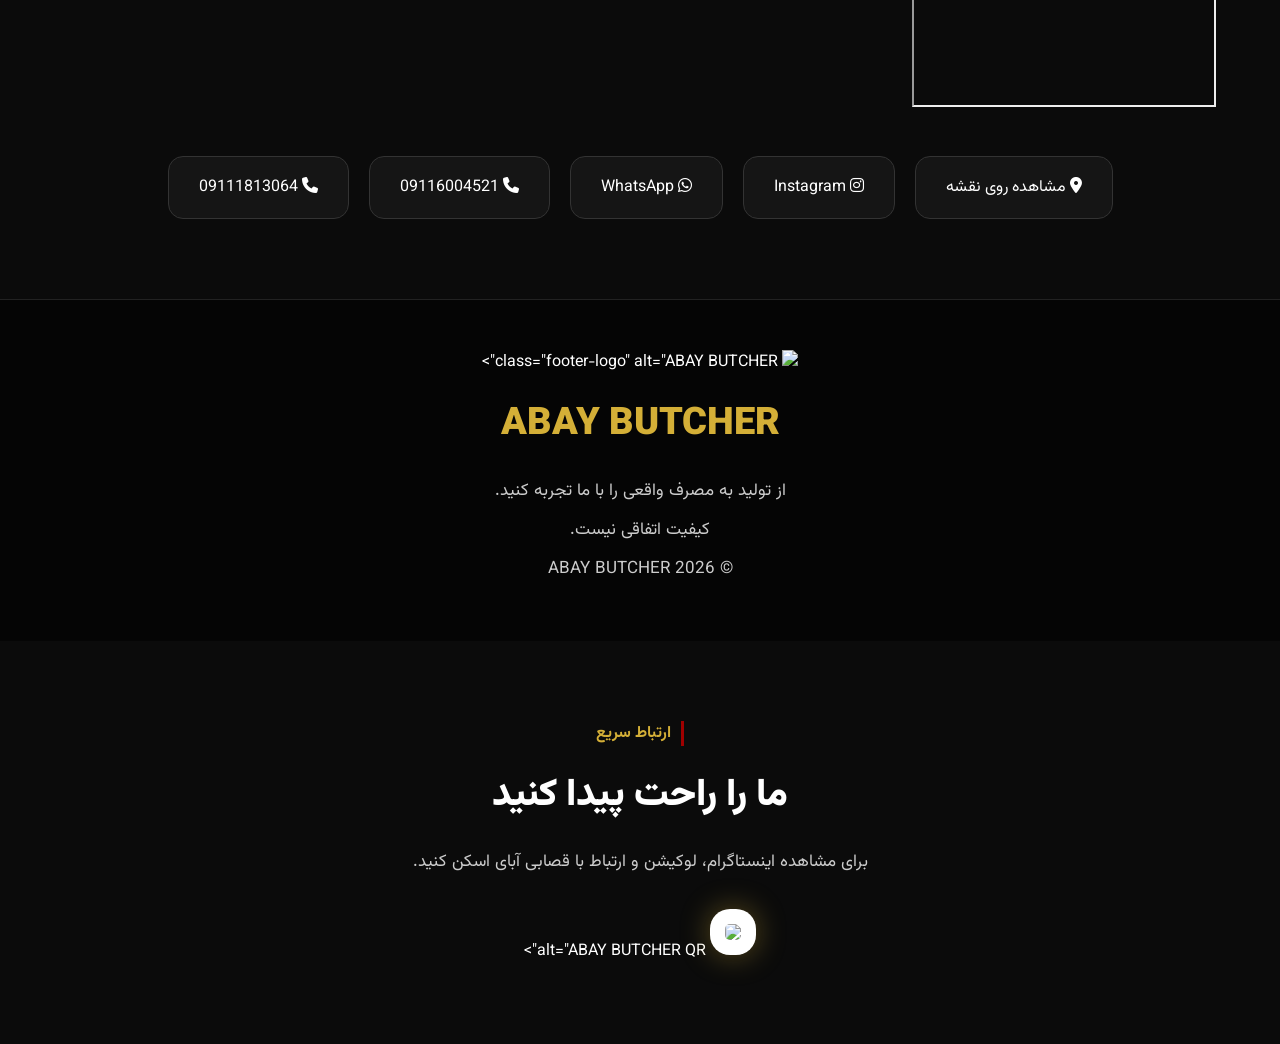
==== commit a21c4562: "Update index.html" ====
--- a/index.html
+++ b/index.html
@@ -271,7 +271,14 @@
 <span class="section-tag">ارتباط با ما</span>
 
 <h2>همیشه در دسترس شما هستیم</h2>
-
+<div class="map-box">
+
+<iframe 
+src="https://maps.google.com/maps?q=26XQ+8WJ%20Bandar%20Anzali&t=&z=15&ie=UTF8&iwloc=&output=embed"
+loading="lazy">
+</iframe>
+
+</div>
 <div class="contact-box">
 
 <a href="https://maps.app.goo.gl/g9ezzbFCmWpjPwpQ7" target="_blank">
--- a/style.css
+++ b/style.css
@@ -665,3 +665,17 @@
     }
 
 }
+/* SPEED OPTIMIZATION */
+
+img{
+    max-width:100%;
+    height:auto;
+}
+
+video{
+    max-width:100%;
+}
+
+*{
+    -webkit-tap-highlight-color:transparent;
+}
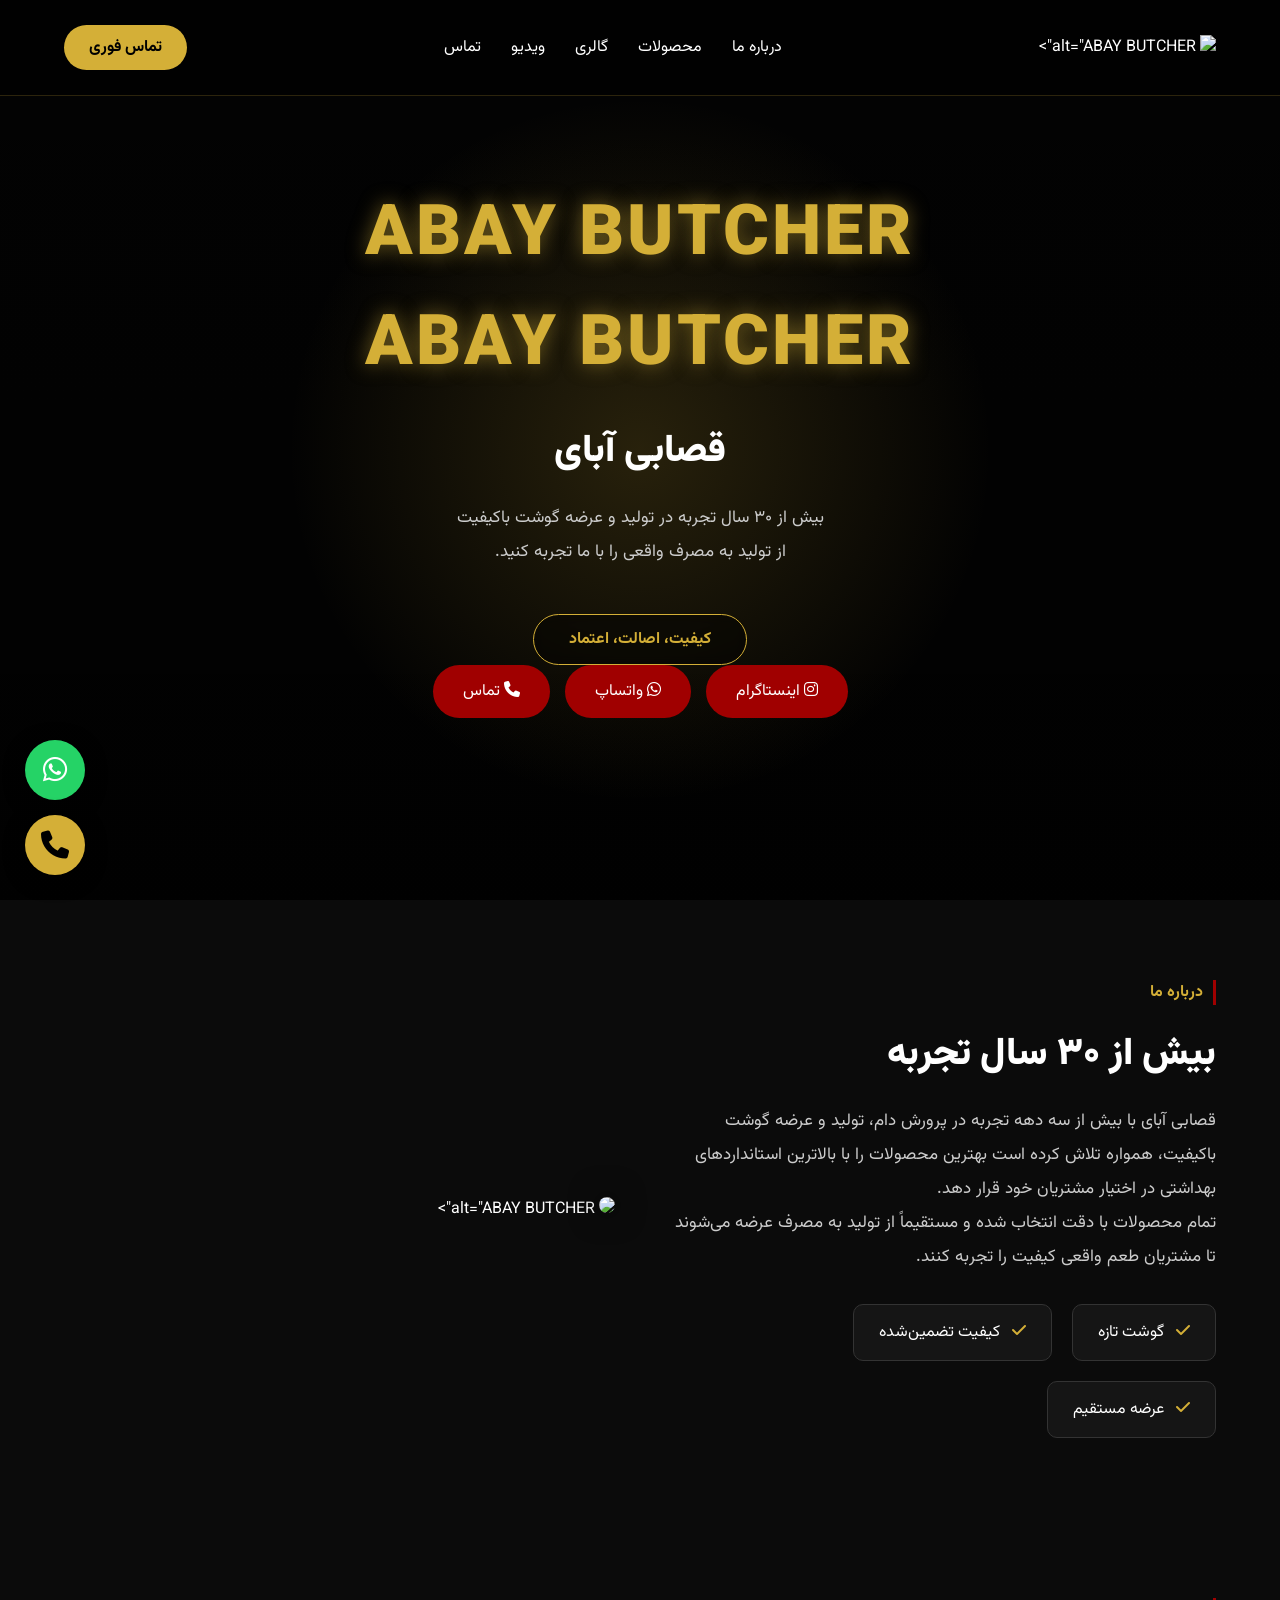
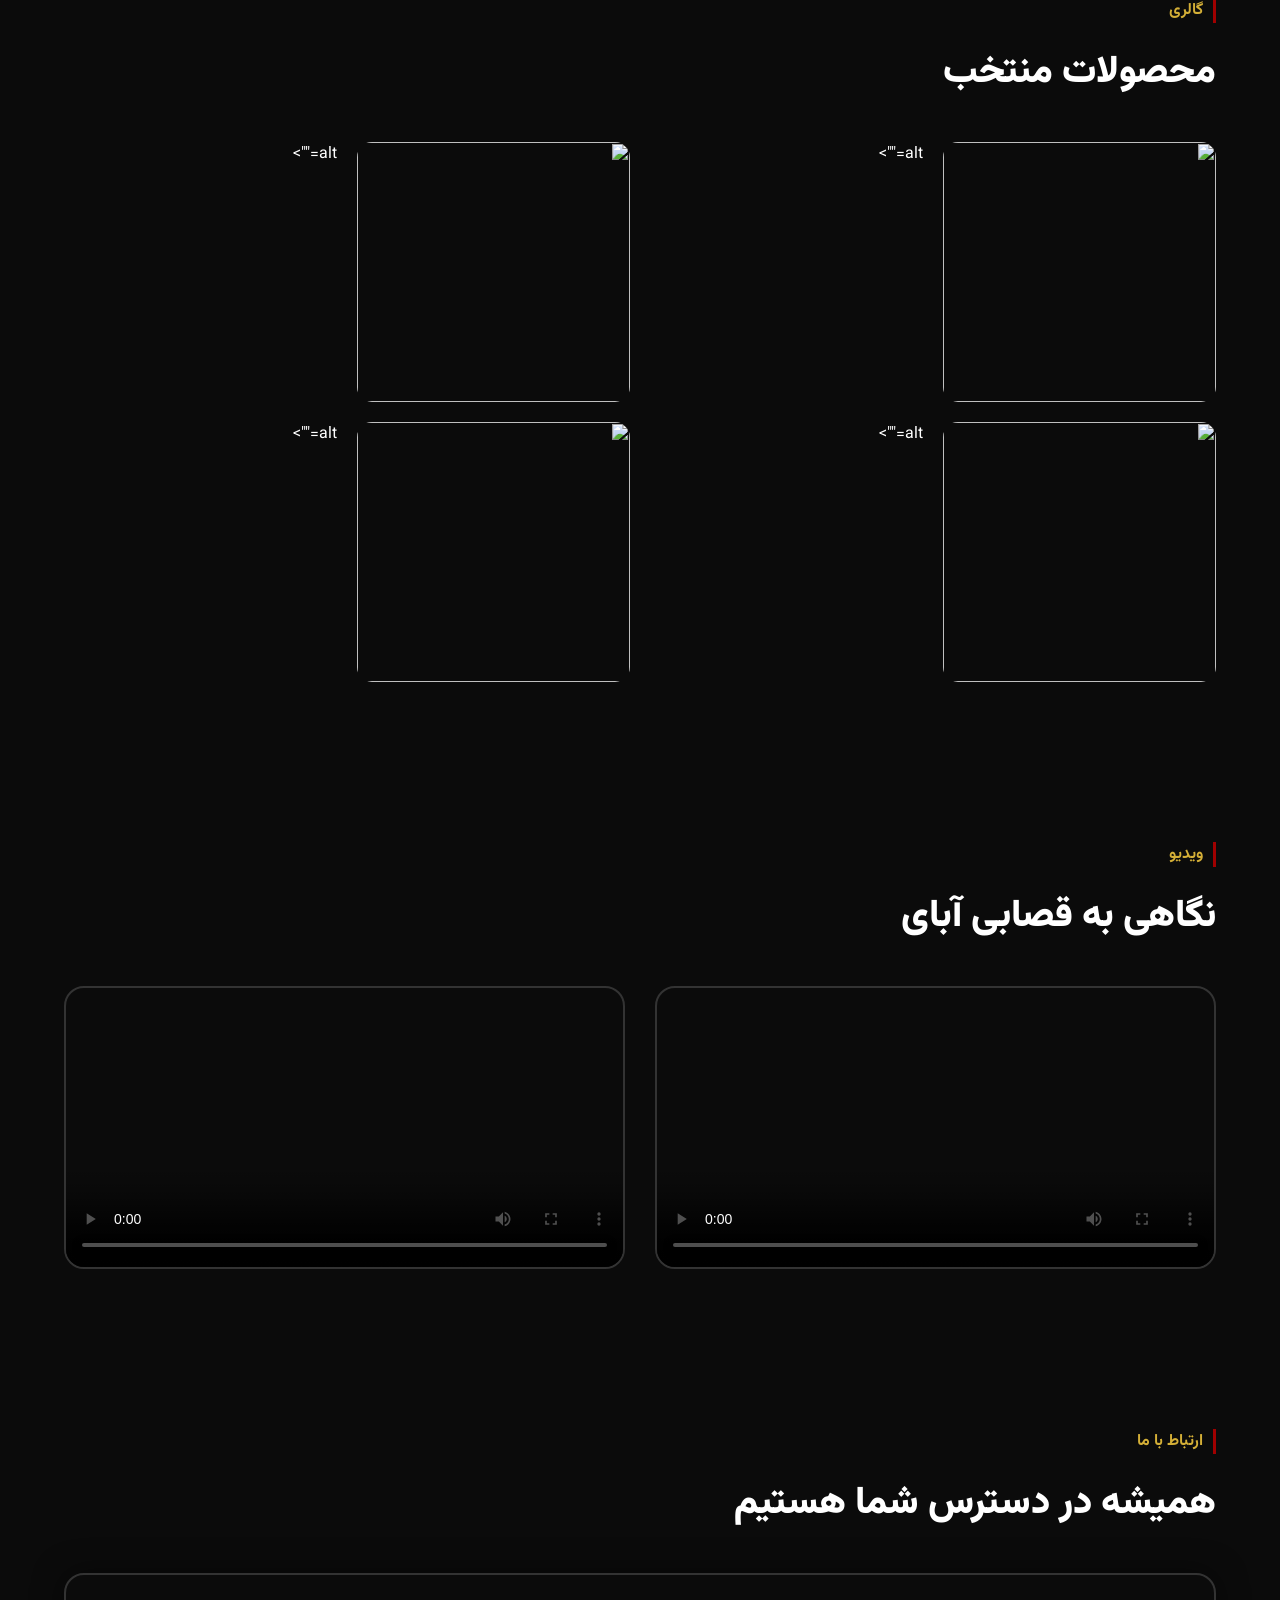
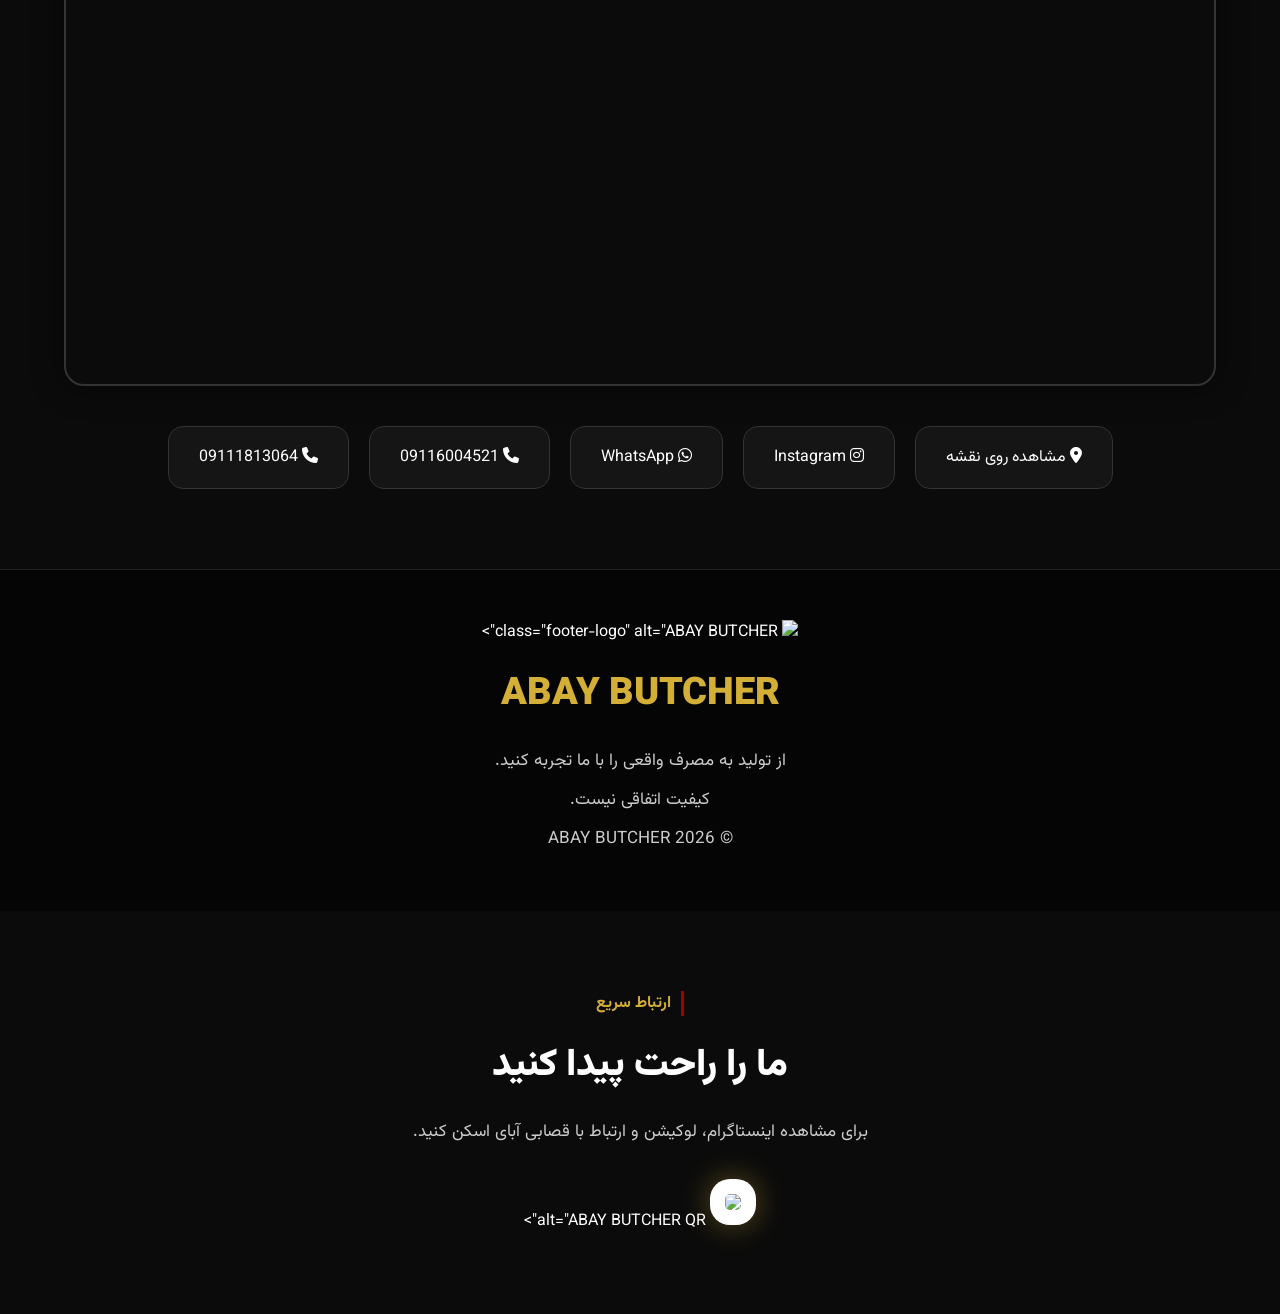
==== commit 770ec6c3: "Update index.html" ====
--- a/index.html
+++ b/index.html
@@ -274,7 +274,7 @@
 <div class="map-box">
 
 <iframe 
-src="https://maps.google.com/maps?q=26XQ+8WJ%20Bandar%20Anzali&t=&z=15&ie=UTF8&iwloc=&output=embed"
+src="https://www.google.com/maps?q=FF8H%2B8GV%2C%20Bandar%20Anzali%2C%20Gilan%20Province%2C%20Iran&output=embed"
 loading="lazy">
 </iframe>
 
--- a/style.css
+++ b/style.css
@@ -679,3 +679,28 @@
 *{
     -webkit-tap-highlight-color:transparent;
 }
+/* MAP */
+
+.map-box{
+    margin:40px 0;
+    border-radius:20px;
+    overflow:hidden;
+    border:2px solid #333;
+    box-shadow:0 0 30px rgba(0,0,0,.5);
+}
+
+
+.map-box iframe{
+    width:100%;
+    height:400px;
+    border:0;
+}
+
+
+@media(max-width:768px){
+
+.map-box iframe{
+    height:300px;
+}
+
+}
